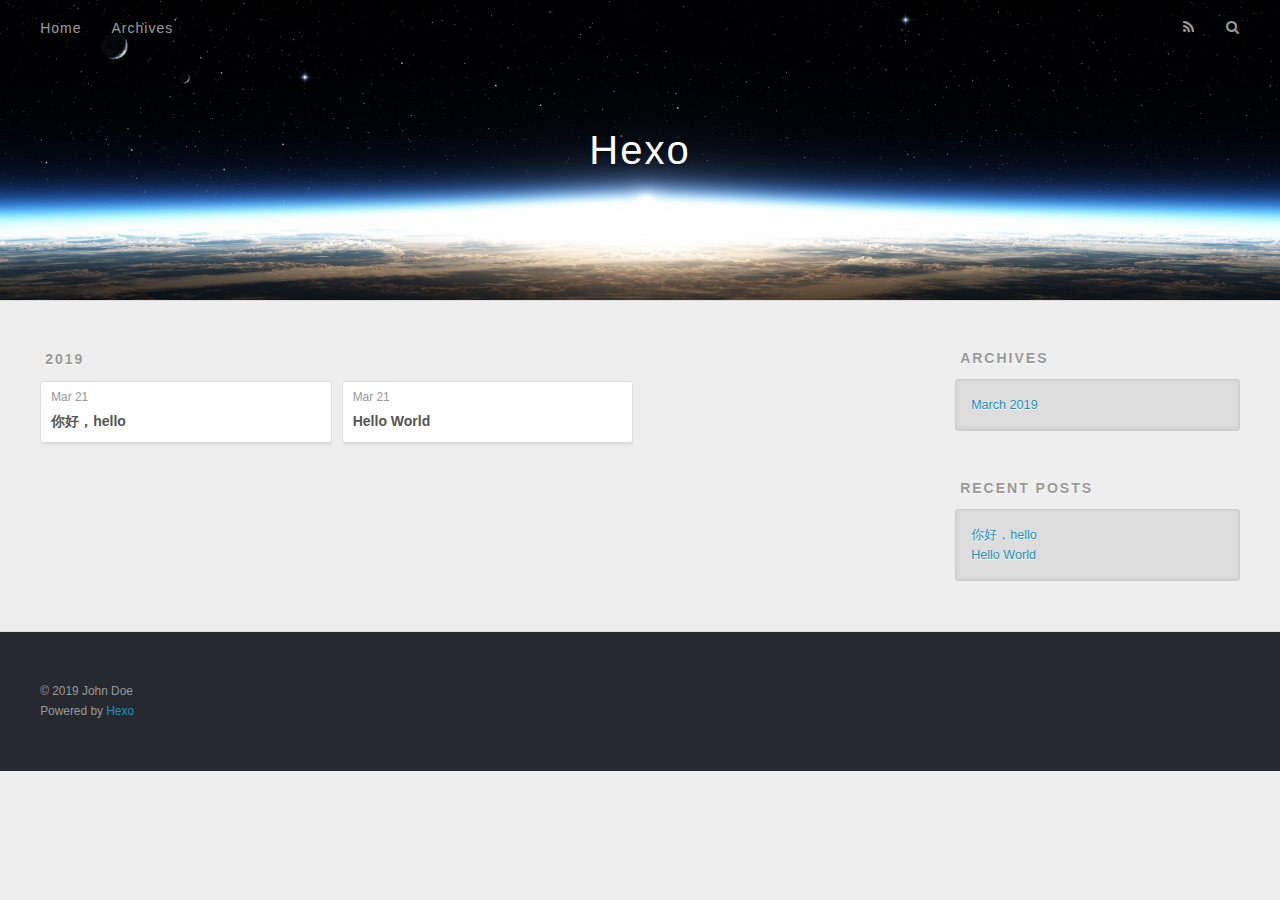
==== archives/index.html @ f53dae97 "Site updated: 2019-03-24 10:38:30" ====
<!DOCTYPE html>
<html>
<head><meta name="generator" content="Hexo 3.8.0">
  <meta charset="utf-8">
  

  
  <title>Archives | Hexo</title>
  <meta name="viewport" content="width=device-width, initial-scale=1, maximum-scale=1">
  <meta property="og:type" content="website">
<meta property="og:title" content="Hexo">
<meta property="og:url" content="http://yoursite.com/archives/index.html">
<meta property="og:site_name" content="Hexo">
<meta property="og:locale" content="default">
<meta name="twitter:card" content="summary">
<meta name="twitter:title" content="Hexo">
  
    <link rel="alternate" href="/atom.xml" title="Hexo" type="application/atom+xml">
  
  
    <link rel="icon" href="/favicon.png">
  
  
    <link href="//fonts.googleapis.com/css?family=Source+Code+Pro" rel="stylesheet" type="text/css">
  
  <link rel="stylesheet" href="/css/style.css">
</head>
</html>
<body>
  <div id="container">
    <div id="wrap">
      <header id="header">
  <div id="banner"></div>
  <div id="header-outer" class="outer">
    <div id="header-title" class="inner">
      <h1 id="logo-wrap">
        <a href="/" id="logo">Hexo</a>
      </h1>
      
    </div>
    <div id="header-inner" class="inner">
      <nav id="main-nav">
        <a id="main-nav-toggle" class="nav-icon"></a>
        
          <a class="main-nav-link" href="/">Home</a>
        
          <a class="main-nav-link" href="/archives">Archives</a>
        
      </nav>
      <nav id="sub-nav">
        
          <a id="nav-rss-link" class="nav-icon" href="/atom.xml" title="RSS Feed"></a>
        
        <a id="nav-search-btn" class="nav-icon" title="Search"></a>
      </nav>
      <div id="search-form-wrap">
        <form action="//google.com/search" method="get" accept-charset="UTF-8" class="search-form"><input type="search" name="q" class="search-form-input" placeholder="Search"><button type="submit" class="search-form-submit">&#xF002;</button><input type="hidden" name="sitesearch" value="http://yoursite.com"></form>
      </div>
    </div>
  </div>
</header>
      <div class="outer">
        <section id="main">
  
  
    
    
      
      
      <section class="archives-wrap">
        <div class="archive-year-wrap">
          <a href="/archives/2019" class="archive-year">2019</a>
        </div>
        <div class="archives">
    
    <article class="archive-article archive-type-post">
  <div class="archive-article-inner">
    <header class="archive-article-header">
      <a href="/2019/03/21/你好，hello/" class="archive-article-date">
  <time datetime="2019-03-20T16:40:47.000Z" itemprop="datePublished">Mar 21</time>
</a>
      
  
    <h1 itemprop="name">
      <a class="archive-article-title" href="/2019/03/21/你好，hello/">你好，hello</a>
    </h1>
  

    </header>
  </div>
</article>
  
    
    
    <article class="archive-article archive-type-post">
  <div class="archive-article-inner">
    <header class="archive-article-header">
      <a href="/2019/03/21/hello-world/" class="archive-article-date">
  <time datetime="2019-03-20T16:17:54.569Z" itemprop="datePublished">Mar 21</time>
</a>
      
  
    <h1 itemprop="name">
      <a class="archive-article-title" href="/2019/03/21/hello-world/">Hello World</a>
    </h1>
  

    </header>
  </div>
</article>
  
  
    </div></section>
  


</section>
        
          <aside id="sidebar">
  
    

  
    

  
    
  
    
  <div class="widget-wrap">
    <h3 class="widget-title">Archives</h3>
    <div class="widget">
      <ul class="archive-list"><li class="archive-list-item"><a class="archive-list-link" href="/archives/2019/03/">March 2019</a></li></ul>
    </div>
  </div>


  
    
  <div class="widget-wrap">
    <h3 class="widget-title">Recent Posts</h3>
    <div class="widget">
      <ul>
        
          <li>
            <a href="/2019/03/21/你好，hello/">你好，hello</a>
          </li>
        
          <li>
            <a href="/2019/03/21/hello-world/">Hello World</a>
          </li>
        
      </ul>
    </div>
  </div>

  
</aside>
        
      </div>
      <footer id="footer">
  
  <div class="outer">
    <div id="footer-info" class="inner">
      &copy; 2019 John Doe<br>
      Powered by <a href="http://hexo.io/" target="_blank">Hexo</a>
    </div>
  </div>
</footer>
    </div>
    <nav id="mobile-nav">
  
    <a href="/" class="mobile-nav-link">Home</a>
  
    <a href="/archives" class="mobile-nav-link">Archives</a>
  
</nav>
    

<script src="//ajax.googleapis.com/ajax/libs/jquery/2.0.3/jquery.min.js"></script>


  <link rel="stylesheet" href="/fancybox/jquery.fancybox.css">
  <script src="/fancybox/jquery.fancybox.pack.js"></script>


<script src="/js/script.js"></script>



  </div>
</body>
</html>
---- css/style.css ----
body {
  width: 100%;
}
body:before,
body:after {
  content: "";
  display: table;
}
body:after {
  clear: both;
}
html,
body,
div,
span,
applet,
object,
iframe,
h1,
h2,
h3,
h4,
h5,
h6,
p,
blockquote,
pre,
a,
abbr,
acronym,
address,
big,
cite,
code,
del,
dfn,
em,
img,
ins,
kbd,
q,
s,
samp,
small,
strike,
strong,
sub,
sup,
tt,
var,
dl,
dt,
dd,
ol,
ul,
li,
fieldset,
form,
label,
legend,
table,
caption,
tbody,
tfoot,
thead,
tr,
th,
td {
  margin: 0;
  padding: 0;
  border: 0;
  outline: 0;
  font-weight: inherit;
  font-style: inherit;
  font-family: inherit;
  font-size: 100%;
  vertical-align: baseline;
}
body {
  line-height: 1;
  color: #000;
  background: #fff;
}
ol,
ul {
  list-style: none;
}
table {
  border-collapse: separate;
  border-spacing: 0;
  vertical-align: middle;
}
caption,
th,
td {
  text-align: left;
  font-weight: normal;
  vertical-align: middle;
}
a img {
  border: none;
}
input,
button {
  margin: 0;
  padding: 0;
}
input::-moz-focus-inner,
button::-moz-focus-inner {
  border: 0;
  padding: 0;
}
@font-face {
  font-family: FontAwesome;
  font-style: normal;
  font-weight: normal;
  src: url("fonts/fontawesome-webfont.eot?v=#4.0.3");
  src: url("fonts/fontawesome-webfont.eot?#iefix&v=#4.0.3") format("embedded-opentype"), url("fonts/fontawesome-webfont.woff?v=#4.0.3") format("woff"), url("fonts/fontawesome-webfont.ttf?v=#4.0.3") format("truetype"), url("fonts/fontawesome-webfont.svg#fontawesomeregular?v=#4.0.3") format("svg");
}
html,
body,
#container {
  height: 100%;
}
body {
  background: #eee;
  font: 14px -apple-system, BlinkMacSystemFont, "Segoe UI", "Roboto", "Oxygen", "Ubuntu", "Cantarell", "Fira Sans", "Droid Sans", "Helvetica Neue", sans-serif;
  -webkit-text-size-adjust: 100%;
}
.outer {
  max-width: 1220px;
  margin: 0 auto;
  padding: 0 20px;
}
.outer:before,
.outer:after {
  content: "";
  display: table;
}
.outer:after {
  clear: both;
}
.inner {
  display: inline;
  float: left;
  width: 98.33333333333333%;
  margin: 0 0.833333333333333%;
}
.left,
.alignleft {
  float: left;
}
.right,
.alignright {
  float: right;
}
.clear {
  clear: both;
}
#container {
  position: relative;
}
.mobile-nav-on {
  overflow: hidden;
}
#wrap {
  height: 100%;
  width: 100%;
  position: absolute;
  top: 0;
  left: 0;
  -webkit-transition: 0.2s ease-out;
  -moz-transition: 0.2s ease-out;
  -ms-transition: 0.2s ease-out;
  transition: 0.2s ease-out;
  z-index: 1;
  background: #eee;
}
.mobile-nav-on #wrap {
  left: 280px;
}
@media screen and (min-width: 768px) {
  #main {
    display: inline;
    float: left;
    width: 73.33333333333333%;
    margin: 0 0.833333333333333%;
  }
}
.article-date,
.article-category-link,
.archive-year,
.widget-title {
  text-decoration: none;
  text-transform: uppercase;
  letter-spacing: 2px;
  color: #999;
  margin-bottom: 1em;
  margin-left: 5px;
  line-height: 1em;
  text-shadow: 0 1px #fff;
  font-weight: bold;
}
.article-inner,
.archive-article-inner {
  background: #fff;
  -webkit-box-shadow: 1px 2px 3px #ddd;
  box-shadow: 1px 2px 3px #ddd;
  border: 1px solid #ddd;
  border-radius: 3px;
}
.article-entry h1,
.widget h1 {
  font-size: 2em;
}
.article-entry h2,
.widget h2 {
  font-size: 1.5em;
}
.article-entry h3,
.widget h3 {
  font-size: 1.3em;
}
.article-entry h4,
.widget h4 {
  font-size: 1.2em;
}
.article-entry h5,
.widget h5 {
  font-size: 1em;
}
.article-entry h6,
.widget h6 {
  font-size: 1em;
  color: #999;
}
.article-entry hr,
.widget hr {
  border: 1px dashed #ddd;
}
.article-entry strong,
.widget strong {
  font-weight: bold;
}
.article-entry em,
.widget em,
.article-entry cite,
.widget cite {
  font-style: italic;
}
.article-entry sup,
.widget sup,
.article-entry sub,
.widget sub {
  font-size: 0.75em;
  line-height: 0;
  position: relative;
  vertical-align: baseline;
}
.article-entry sup,
.widget sup {
  top: -0.5em;
}
.article-entry sub,
.widget sub {
  bottom: -0.2em;
}
.article-entry small,
.widget small {
  font-size: 0.85em;
}
.article-entry acronym,
.widget acronym,
.article-entry abbr,
.widget abbr {
  border-bottom: 1px dotted;
}
.article-entry ul,
.widget ul,
.article-entry ol,
.widget ol,
.article-entry dl,
.widget dl {
  margin: 0 20px;
  line-height: 1.6em;
}
.article-entry ul ul,
.widget ul ul,
.article-entry ol ul,
.widget ol ul,
.article-entry ul ol,
.widget ul ol,
.article-entry ol ol,
.widget ol ol {
  margin-top: 0;
  margin-bottom: 0;
}
.article-entry ul,
.widget ul {
  list-style: disc;
}
.article-entry ol,
.widget ol {
  list-style: decimal;
}
.article-entry dt,
.widget dt {
  font-weight: bold;
}
#header {
  height: 300px;
  position: relative;
  border-bottom: 1px solid #ddd;
}
#header:before,
#header:after {
  content: "";
  position: absolute;
  left: 0;
  right: 0;
  height: 40px;
}
#header:before {
  top: 0;
  background: -webkit-linear-gradient(rgba(0,0,0,0.2), transparent);
  background: -moz-linear-gradient(rgba(0,0,0,0.2), transparent);
  background: -ms-linear-gradient(rgba(0,0,0,0.2), transparent);
  background: linear-gradient(rgba(0,0,0,0.2), transparent);
}
#header:after {
  bottom: 0;
  background: -webkit-linear-gradient(transparent, rgba(0,0,0,0.2));
  background: -moz-linear-gradient(transparent, rgba(0,0,0,0.2));
  background: -ms-linear-gradient(transparent, rgba(0,0,0,0.2));
  background: linear-gradient(transparent, rgba(0,0,0,0.2));
}
#header-outer {
  height: 100%;
  position: relative;
}
#header-inner {
  position: relative;
  overflow: hidden;
}
#banner {
  position: absolute;
  top: 0;
  left: 0;
  width: 100%;
  height: 100%;
  background: url("images/banner.jpg") center #000;
  -webkit-background-size: cover;
  -moz-background-size: cover;
  background-size: cover;
  z-index: -1;
}
#header-title {
  text-align: center;
  height: 40px;
  position: absolute;
  top: 50%;
  left: 0;
  margin-top: -20px;
}
#logo,
#subtitle {
  text-decoration: none;
  color: #fff;
  font-weight: 300;
  text-shadow: 0 1px 4px rgba(0,0,0,0.3);
}
#logo {
  font-size: 40px;
  line-height: 40px;
  letter-spacing: 2px;
}
#subtitle {
  font-size: 16px;
  line-height: 16px;
  letter-spacing: 1px;
}
#subtitle-wrap {
  margin-top: 16px;
}
#main-nav {
  float: left;
  margin-left: -15px;
}
.nav-icon,
.main-nav-link {
  float: left;
  color: #fff;
  opacity: 0.6;
  text-decoration: none;
  text-shadow: 0 1px rgba(0,0,0,0.2);
  -webkit-transition: opacity 0.2s;
  -moz-transition: opacity 0.2s;
  -ms-transition: opacity 0.2s;
  transition: opacity 0.2s;
  display: block;
  padding: 20px 15px;
}
.nav-icon:hover,
.main-nav-link:hover {
  opacity: 1;
}
.nav-icon {
  font-family: FontAwesome;
  text-align: center;
  font-size: 14px;
  width: 14px;
  height: 14px;
  padding: 20px 15px;
  position: relative;
  cursor: pointer;
}
.main-nav-link {
  font-weight: 300;
  letter-spacing: 1px;
}
@media screen and (max-width: 479px) {
  .main-nav-link {
    display: none;
  }
}
#main-nav-toggle {
  display: none;
}
#main-nav-toggle:before {
  content: "\f0c9";
}
@media screen and (max-width: 479px) {
  #main-nav-toggle {
    display: block;
  }
}
#sub-nav {
  float: right;
  margin-right: -15px;
}
#nav-rss-link:before {
  content: "\f09e";
}
#nav-search-btn:before {
  content: "\f002";
}
#search-form-wrap {
  position: absolute;
  top: 15px;
  width: 150px;
  height: 30px;
  right: -150px;
  opacity: 0;
  -webkit-transition: 0.2s ease-out;
  -moz-transition: 0.2s ease-out;
  -ms-transition: 0.2s ease-out;
  transition: 0.2s ease-out;
}
#search-form-wrap.on {
  opacity: 1;
  right: 0;
}
@media screen and (max-width: 479px) {
  #search-form-wrap {
    width: 100%;
    right: -100%;
  }
}
.search-form {
  position: absolute;
  top: 0;
  left: 0;
  right: 0;
  background: #fff;
  padding: 5px 15px;
  border-radius: 15px;
  -webkit-box-shadow: 0 0 10px rgba(0,0,0,0.3);
  box-shadow: 0 0 10px rgba(0,0,0,0.3);
}
.search-form-input {
  border: none;
  background: none;
  color: #555;
  width: 100%;
  font: 13px -apple-system, BlinkMacSystemFont, "Segoe UI", "Roboto", "Oxygen", "Ubuntu", "Cantarell", "Fira Sans", "Droid Sans", "Helvetica Neue", sans-serif;
  outline: none;
}
.search-form-input::-webkit-search-results-decoration,
.search-form-input::-webkit-search-cancel-button {
  -webkit-appearance: none;
}
.search-form-submit {
  position: absolute;
  top: 50%;
  right: 10px;
  margin-top: -7px;
  font: 13px FontAwesome;
  border: none;
  background: none;
  color: #bbb;
  cursor: pointer;
}
.search-form-submit:hover,
.search-form-submit:focus {
  color: #777;
}
.article {
  margin: 50px 0;
}
.article-inner {
  overflow: hidden;
}
.article-meta:before,
.article-meta:after {
  content: "";
  display: table;
}
.article-meta:after {
  clear: both;
}
.article-date {
  float: left;
}
.article-category {
  float: left;
  line-height: 1em;
  color: #ccc;
  text-shadow: 0 1px #fff;
  margin-left: 8px;
}
.article-category:before {
  content: "\2022";
}
.article-category-link {
  margin: 0 12px 1em;
}
.article-header {
  padding: 20px 20px 0;
}
.article-title {
  text-decoration: none;
  font-size: 2em;
  font-weight: bold;
  color: #555;
  line-height: 1.1em;
  -webkit-transition: color 0.2s;
  -moz-transition: color 0.2s;
  -ms-transition: color 0.2s;
  transition: color 0.2s;
}
a.article-title:hover {
  color: #258fb8;
}
.article-entry {
  color: #555;
  padding: 0 20px;
}
.article-entry:before,
.article-entry:after {
  content: "";
  display: table;
}
.article-entry:after {
  clear: both;
}
.article-entry p,
.article-entry table {
  line-height: 1.6em;
  margin: 1.6em 0;
}
.article-entry h1,
.article-entry h2,
.article-entry h3,
.article-entry h4,
.article-entry h5,
.article-entry h6 {
  font-weight: bold;
}
.article-entry h1,
.article-entry h2,
.article-entry h3,
.article-entry h4,
.article-entry h5,
.article-entry h6 {
  line-height: 1.1em;
  margin: 1.1em 0;
}
.article-entry a {
  color: #258fb8;
  text-decoration: none;
}
.article-entry a:hover {
  text-decoration: underline;
}
.article-entry ul,
.article-entry ol,
.article-entry dl {
  margin-top: 1.6em;
  margin-bottom: 1.6em;
}
.article-entry img,
.article-entry video {
  max-width: 100%;
  height: auto;
  display: block;
  margin: auto;
}
.article-entry iframe {
  border: none;
}
.article-entry table {
  width: 100%;
  border-collapse: collapse;
  border-spacing: 0;
}
.article-entry th {
  font-weight: bold;
  border-bottom: 3px solid #ddd;
  padding-bottom: 0.5em;
}
.article-entry td {
  border-bottom: 1px solid #ddd;
  padding: 10px 0;
}
.article-entry blockquote {
  font-family: Georgia, "Times New Roman", serif;
  font-size: 1.4em;
  margin: 1.6em 20px;
  text-align: center;
}
.article-entry blockquote footer {
  font-size: 14px;
  margin: 1.6em 0;
  font-family: -apple-system, BlinkMacSystemFont, "Segoe UI", "Roboto", "Oxygen", "Ubuntu", "Cantarell", "Fira Sans", "Droid Sans", "Helvetica Neue", sans-serif;
}
.article-entry blockquote footer cite:before {
  content: "—";
  padding: 0 0.5em;
}
.article-entry .pullquote {
  text-align: left;
  width: 45%;
  margin: 0;
}
.article-entry .pullquote.left {
  margin-left: 0.5em;
  margin-right: 1em;
}
.article-entry .pullquote.right {
  margin-right: 0.5em;
  margin-left: 1em;
}
.article-entry .caption {
  color: #999;
  display: block;
  font-size: 0.9em;
  margin-top: 0.5em;
  position: relative;
  text-align: center;
}
.article-entry .video-container {
  position: relative;
  padding-top: 56.25%;
  height: 0;
  overflow: hidden;
}
.article-entry .video-container iframe,
.article-entry .video-container object,
.article-entry .video-container embed {
  position: absolute;
  top: 0;
  left: 0;
  width: 100%;
  height: 100%;
  margin-top: 0;
}
.article-more-link a {
  display: inline-block;
  line-height: 1em;
  padding: 6px 15px;
  border-radius: 15px;
  background: #eee;
  color: #999;
  text-shadow: 0 1px #fff;
  text-decoration: none;
}
.article-more-link a:hover {
  background: #258fb8;
  color: #fff;
  text-decoration: none;
  text-shadow: 0 1px #1e7293;
}
.article-footer {
  font-size: 0.85em;
  line-height: 1.6em;
  border-top: 1px solid #ddd;
  padding-top: 1.6em;
  margin: 0 20px 20px;
}
.article-footer:before,
.article-footer:after {
  content: "";
  display: table;
}
.article-footer:after {
  clear: both;
}
.article-footer a {
  color: #999;
  text-decoration: none;
}
.article-footer a:hover {
  color: #555;
}
.article-tag-list-item {
  float: left;
  margin-right: 10px;
}
.article-tag-list-link:before {
  content: "#";
}
.article-comment-link {
  float: right;
}
.article-comment-link:before {
  content: "\f075";
  font-family: FontAwesome;
  padding-right: 8px;
}
.article-share-link {
  cursor: pointer;
  float: right;
  margin-left: 20px;
}
.article-share-link:before {
  content: "\f064";
  font-family: FontAwesome;
  padding-right: 6px;
}
#article-nav {
  position: relative;
}
#article-nav:before,
#article-nav:after {
  content: "";
  display: table;
}
#article-nav:after {
  clear: both;
}
@media screen and (min-width: 768px) {
  #article-nav {
    margin: 50px 0;
  }
  #article-nav:before {
    width: 8px;
    height: 8px;
    position: absolute;
    top: 50%;
    left: 50%;
    margin-top: -4px;
    margin-left: -4px;
    content: "";
    border-radius: 50%;
    background: #ddd;
    -webkit-box-shadow: 0 1px 2px #fff;
    box-shadow: 0 1px 2px #fff;
  }
}
.article-nav-link-wrap {
  text-decoration: none;
  text-shadow: 0 1px #fff;
  color: #999;
  -webkit-box-sizing: border-box;
  -moz-box-sizing: border-box;
  box-sizing: border-box;
  margin-top: 50px;
  text-align: center;
  display: block;
}
.article-nav-link-wrap:hover {
  color: #555;
}
@media screen and (min-width: 768px) {
  .article-nav-link-wrap {
    width: 50%;
    margin-top: 0;
  }
}
@media screen and (min-width: 768px) {
  #article-nav-newer {
    float: left;
    text-align: right;
    padding-right: 20px;
  }
}
@media screen and (min-width: 768px) {
  #article-nav-older {
    float: right;
    text-align: left;
    padding-left: 20px;
  }
}
.article-nav-caption {
  text-transform: uppercase;
  letter-spacing: 2px;
  color: #ddd;
  line-height: 1em;
  font-weight: bold;
}
#article-nav-newer .article-nav-caption {
  margin-right: -2px;
}
.article-nav-title {
  font-size: 0.85em;
  line-height: 1.6em;
  margin-top: 0.5em;
}
.article-share-box {
  position: absolute;
  display: none;
  background: #fff;
  -webkit-box-shadow: 1px 2px 10px rgba(0,0,0,0.2);
  box-shadow: 1px 2px 10px rgba(0,0,0,0.2);
  border-radius: 3px;
  margin-left: -145px;
  overflow: hidden;
  z-index: 1;
}
.article-share-box.on {
  display: block;
}
.article-share-input {
  width: 100%;
  background: none;
  -webkit-box-sizing: border-box;
  -moz-box-sizing: border-box;
  box-sizing: border-box;
  font: 14px -apple-system, BlinkMacSystemFont, "Segoe UI", "Roboto", "Oxygen", "Ubuntu", "Cantarell", "Fira Sans", "Droid Sans", "Helvetica Neue", sans-serif;
  padding: 0 15px;
  color: #555;
  outline: none;
  border: 1px solid #ddd;
  border-radius: 3px 3px 0 0;
  height: 36px;
  line-height: 36px;
}
.article-share-links {
  background: #eee;
}
.article-share-links:before,
.article-share-links:after {
  content: "";
  display: table;
}
.article-share-links:after {
  clear: both;
}
.article-share-twitter,
.article-share-facebook,
.article-share-pinterest,
.article-share-google {
  width: 50px;
  height: 36px;
  display: block;
  float: left;
  position: relative;
  color: #999;
  text-shadow: 0 1px #fff;
}
.article-share-twitter:before,
.article-share-facebook:before,
.article-share-pinterest:before,
.article-share-google:before {
  font-size: 20px;
  font-family: FontAwesome;
  width: 20px;
  height: 20px;
  position: absolute;
  top: 50%;
  left: 50%;
  margin-top: -10px;
  margin-left: -10px;
  text-align: center;
}
.article-share-twitter:hover,
.article-share-facebook:hover,
.article-share-pinterest:hover,
.article-share-google:hover {
  color: #fff;
}
.article-share-twitter:before {
  content: "\f099";
}
.article-share-twitter:hover {
  background: #00aced;
  text-shadow: 0 1px #008abe;
}
.article-share-facebook:before {
  content: "\f09a";
}
.article-share-facebook:hover {
  background: #3b5998;
  text-shadow: 0 1px #2f477a;
}
.article-share-pinterest:before {
  content: "\f0d2";
}
.article-share-pinterest:hover {
  background: #cb2027;
  text-shadow: 0 1px #a21a1f;
}
.article-share-google:before {
  content: "\f0d5";
}
.article-share-google:hover {
  background: #dd4b39;
  text-shadow: 0 1px #be3221;
}
.article-gallery {
  background: #000;
  position: relative;
}
.article-gallery-photos {
  position: relative;
  overflow: hidden;
}
.article-gallery-img {
  display: none;
  max-width: 100%;
}
.article-gallery-img:first-child {
  display: block;
}
.article-gallery-img.loaded {
  position: absolute;
  display: block;
}
.article-gallery-img img {
  display: block;
  max-width: 100%;
  margin: 0 auto;
}
#comments {
  background: #fff;
  -webkit-box-shadow: 1px 2px 3px #ddd;
  box-shadow: 1px 2px 3px #ddd;
  padding: 20px;
  border: 1px solid #ddd;
  border-radius: 3px;
  margin: 50px 0;
}
#comments a {
  color: #258fb8;
}
.archives-wrap {
  margin: 50px 0;
}
.archives:before,
.archives:after {
  content: "";
  display: table;
}
.archives:after {
  clear: both;
}
.archive-year-wrap {
  margin-bottom: 1em;
}
.archives {
  -webkit-column-gap: 10px;
  -moz-column-gap: 10px;
  column-gap: 10px;
}
@media screen and (min-width: 480px) and (max-width: 767px) {
  .archives {
    -webkit-column-count: 2;
    -moz-column-count: 2;
    column-count: 2;
  }
}
@media screen and (min-width: 768px) {
  .archives {
    -webkit-column-count: 3;
    -moz-column-count: 3;
    column-count: 3;
  }
}
.archive-article {
  -webkit-column-break-inside: avoid;
  page-break-inside: avoid;
  overflow: hidden;
  break-inside: avoid-column;
}
.archive-article-inner {
  padding: 10px;
  margin-bottom: 15px;
}
.archive-article-title {
  text-decoration: none;
  font-weight: bold;
  color: #555;
  -webkit-transition: color 0.2s;
  -moz-transition: color 0.2s;
  -ms-transition: color 0.2s;
  transition: color 0.2s;
  line-height: 1.6em;
}
.archive-article-title:hover {
  color: #258fb8;
}
.archive-article-footer {
  margin-top: 1em;
}
.archive-article-date {
  color: #999;
  text-decoration: none;
  font-size: 0.85em;
  line-height: 1em;
  margin-bottom: 0.5em;
  display: block;
}
#page-nav {
  margin: 50px auto;
  background: #fff;
  -webkit-box-shadow: 1px 2px 3px #ddd;
  box-shadow: 1px 2px 3px #ddd;
  border: 1px solid #ddd;
  border-radius: 3px;
  text-align: center;
  color: #999;
  overflow: hidden;
}
#page-nav:before,
#page-nav:after {
  content: "";
  display: table;
}
#page-nav:after {
  clear: both;
}
#page-nav a,
#page-nav span {
  padding: 10px 20px;
  line-height: 1;
  height: 2ex;
}
#page-nav a {
  color: #999;
  text-decoration: none;
}
#page-nav a:hover {
  background: #999;
  color: #fff;
}
#page-nav .prev {
  float: left;
}
#page-nav .next {
  float: right;
}
#page-nav .page-number {
  display: inline-block;
}
@media screen and (max-width: 479px) {
  #page-nav .page-number {
    display: none;
  }
}
#page-nav .current {
  color: #555;
  font-weight: bold;
}
#page-nav .space {
  color: #ddd;
}
#footer {
  background: #262a30;
  padding: 50px 0;
  border-top: 1px solid #ddd;
  color: #999;
}
#footer a {
  color: #258fb8;
  text-decoration: none;
}
#footer a:hover {
  text-decoration: underline;
}
#footer-info {
  line-height: 1.6em;
  font-size: 0.85em;
}
.article-entry pre,
.article-entry .highlight {
  background: #2d2d2d;
  margin: 0 -20px;
  padding: 15px 20px;
  border-style: solid;
  border-color: #ddd;
  border-width: 1px 0;
  overflow: auto;
  color: #ccc;
  line-height: 22.400000000000002px;
}
.article-entry .highlight .gutter pre,
.article-entry .gist .gist-file .gist-data .line-numbers {
  color: #666;
  font-size: 0.85em;
}
.article-entry pre,
.article-entry code {
  font-family: "Source Code Pro", Consolas, Monaco, Menlo, Consolas, monospace;
}
.article-entry code {
  background: #eee;
  text-shadow: 0 1px #fff;
  padding: 0 0.3em;
}
.article-entry pre code {
  background: none;
  text-shadow: none;
  padding: 0;
}
.article-entry .highlight pre {
  border: none;
  margin: 0;
  padding: 0;
}
.article-entry .highlight table {
  margin: 0;
  width: auto;
}
.article-entry .highlight td {
  border: none;
  padding: 0;
}
.article-entry .highlight figcaption {
  font-size: 0.85em;
  color: #999;
  line-height: 1em;
  margin-bottom: 1em;
}
.article-entry .highlight figcaption:before,
.article-entry .highlight figcaption:after {
  content: "";
  display: table;
}
.article-entry .highlight figcaption:after {
  clear: both;
}
.article-entry .highlight figcaption a {
  float: right;
}
.article-entry .highlight .gutter pre {
  text-align: right;
  padding-right: 20px;
}
.article-entry .highlight .line {
  height: 22.400000000000002px;
}
.article-entry .highlight .line.marked {
  background: #515151;
}
.article-entry .gist {
  margin: 0 -20px;
  border-style: solid;
  border-color: #ddd;
  border-width: 1px 0;
  background: #2d2d2d;
  padding: 15px 20px 15px 0;
}
.article-entry .gist .gist-file {
  border: none;
  font-family: "Source Code Pro", Consolas, Monaco, Menlo, Consolas, monospace;
  margin: 0;
}
.article-entry .gist .gist-file .gist-data {
  background: none;
  border: none;
}
.article-entry .gist .gist-file .gist-data .line-numbers {
  background: none;
  border: none;
  padding: 0 20px 0 0;
}
.article-entry .gist .gist-file .gist-data .line-data {
  padding: 0 !important;
}
.article-entry .gist .gist-file .highlight {
  margin: 0;
  padding: 0;
  border: none;
}
.article-entry .gist .gist-file .gist-meta {
  background: #2d2d2d;
  color: #999;
  font: 0.85em -apple-system, BlinkMacSystemFont, "Segoe UI", "Roboto", "Oxygen", "Ubuntu", "Cantarell", "Fira Sans", "Droid Sans", "Helvetica Neue", sans-serif;
  text-shadow: 0 0;
  padding: 0;
  margin-top: 1em;
  margin-left: 20px;
}
.article-entry .gist .gist-file .gist-meta a {
  color: #258fb8;
  font-weight: normal;
}
.article-entry .gist .gist-file .gist-meta a:hover {
  text-decoration: underline;
}
pre .comment,
pre .title {
  color: #999;
}
pre .variable,
pre .attribute,
pre .tag,
pre .regexp,
pre .ruby .constant,
pre .xml .tag .title,
pre .xml .pi,
pre .xml .doctype,
pre .html .doctype,
pre .css .id,
pre .css .class,
pre .css .pseudo {
  color: #f2777a;
}
pre .number,
pre .preprocessor,
pre .built_in,
pre .literal,
pre .params,
pre .constant {
  color: #f99157;
}
pre .class,
pre .ruby .class .title,
pre .css .rules .attribute {
  color: #9c9;
}
pre .string,
pre .value,
pre .inheritance,
pre .header,
pre .ruby .symbol,
pre .xml .cdata {
  color: #9c9;
}
pre .css .hexcolor {
  color: #6cc;
}
pre .function,
pre .python .decorator,
pre .python .title,
pre .ruby .function .title,
pre .ruby .title .keyword,
pre .perl .sub,
pre .javascript .title,
pre .coffeescript .title {
  color: #69c;
}
pre .keyword,
pre .javascript .function {
  color: #c9c;
}
@media screen and (max-width: 479px) {
  #mobile-nav {
    position: absolute;
    top: 0;
    left: 0;
    width: 280px;
    height: 100%;
    background: #191919;
    border-right: 1px solid #fff;
  }
}
@media screen and (max-width: 479px) {
  .mobile-nav-link {
    display: block;
    color: #999;
    text-decoration: none;
    padding: 15px 20px;
    font-weight: bold;
  }
  .mobile-nav-link:hover {
    color: #fff;
  }
}
@media screen and (min-width: 768px) {
  #sidebar {
    display: inline;
    float: left;
    width: 23.333333333333332%;
    margin: 0 0.833333333333333%;
  }
}
.widget-wrap {
  margin: 50px 0;
}
.widget {
  color: #777;
  text-shadow: 0 1px #fff;
  background: #ddd;
  -webkit-box-shadow: 0 -1px 4px #ccc inset;
  box-shadow: 0 -1px 4px #ccc inset;
  border: 1px solid #ccc;
  padding: 15px;
  border-radius: 3px;
}
.widget a {
  color: #258fb8;
  text-decoration: none;
}
.widget a:hover {
  text-decoration: underline;
}
.widget ul ul,
.widget ol ul,
.widget dl ul,
.widget ul ol,
.widget ol ol,
.widget dl ol,
.widget ul dl,
.widget ol dl,
.widget dl dl {
  margin-left: 15px;
  list-style: disc;
}
.widget {
  line-height: 1.6em;
  word-wrap: break-word;
  font-size: 0.9em;
}
.widget ul,
.widget ol {
  list-style: none;
  margin: 0;
}
.widget ul ul,
.widget ol ul,
.widget ul ol,
.widget ol ol {
  margin: 0 20px;
}
.widget ul ul,
.widget ol ul {
  list-style: disc;
}
.widget ul ol,
.widget ol ol {
  list-style: decimal;
}
.category-list-count,
.tag-list-count,
.archive-list-count {
  padding-left: 5px;
  color: #999;
  font-size: 0.85em;
}
.category-list-count:before,
.tag-list-count:before,
.archive-list-count:before {
  content: "(";
}
.category-list-count:after,
.tag-list-count:after,
.archive-list-count:after {
  content: ")";
}
.tagcloud a {
  margin-right: 5px;
  display: inline-block;
}
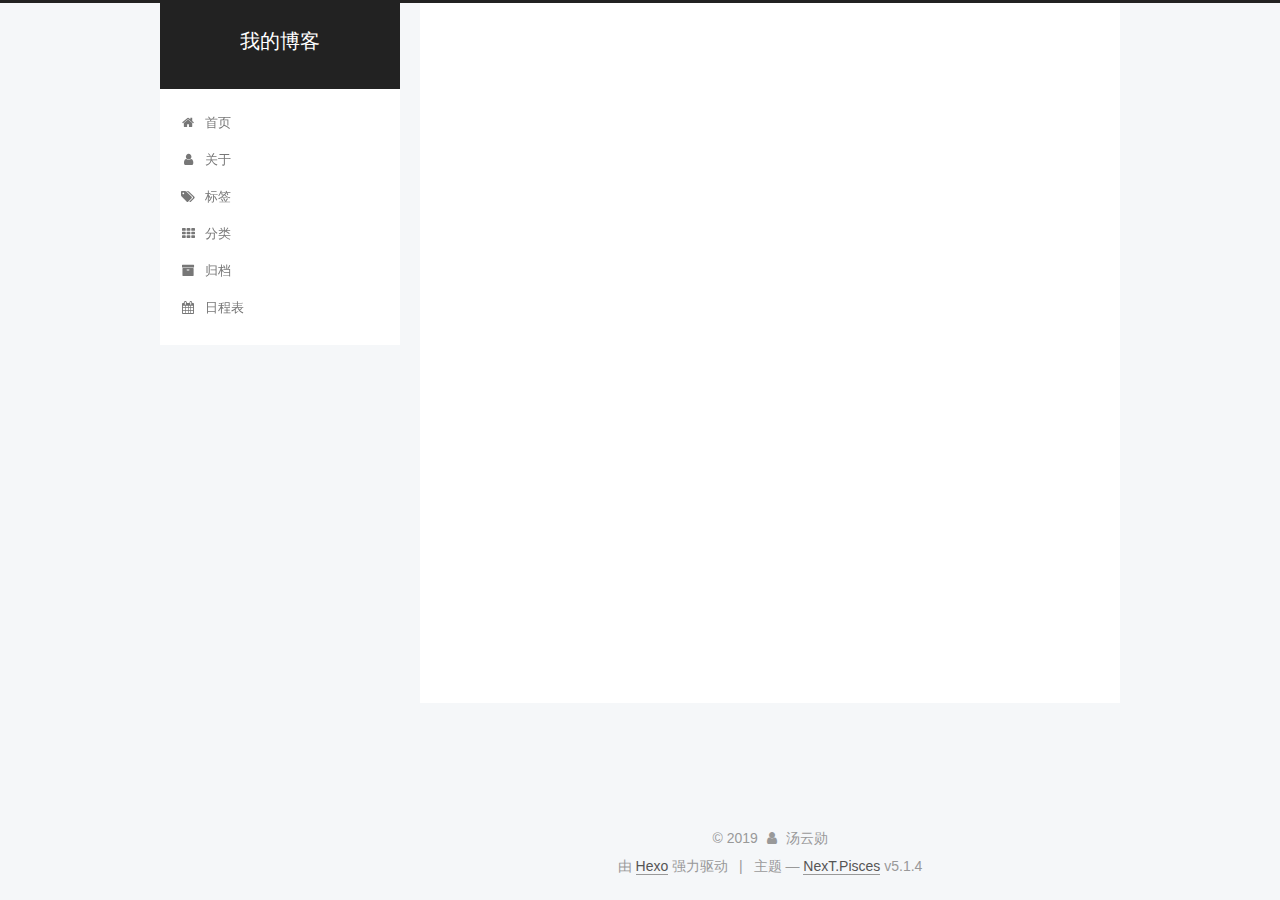
==== commit f499692c: "Site updated: 2019-03-24 14:42:10" ====
--- a/archives/index.html
+++ b/archives/index.html
@@ -1,193 +1,634 @@
 <!DOCTYPE html>
-<html>
+
+
+
+  
+
+
+<html class="theme-next pisces use-motion" lang="zh-Hans">
 <head><meta name="generator" content="Hexo 3.8.0">
-  <meta charset="utf-8">
-  
-
-  
-  <title>Archives | Hexo</title>
-  <meta name="viewport" content="width=device-width, initial-scale=1, maximum-scale=1">
-  <meta property="og:type" content="website">
-<meta property="og:title" content="Hexo">
+  <meta charset="UTF-8">
+<meta http-equiv="X-UA-Compatible" content="IE=edge">
+<meta name="viewport" content="width=device-width, initial-scale=1, maximum-scale=1">
+<meta name="theme-color" content="#222">
+
+
+
+
+
+
+
+
+
+<meta http-equiv="Cache-Control" content="no-transform">
+<meta http-equiv="Cache-Control" content="no-siteapp">
+
+
+
+
+
+
+
+
+
+
+
+
+
+
+
+
+  
+  
+  <link href="/lib/fancybox/source/jquery.fancybox.css?v=2.1.5" rel="stylesheet" type="text/css">
+
+
+
+
+
+
+
+<link href="/lib/font-awesome/css/font-awesome.min.css?v=4.6.2" rel="stylesheet" type="text/css">
+
+<link href="/css/main.css?v=5.1.4" rel="stylesheet" type="text/css">
+
+
+  <link rel="apple-touch-icon" sizes="180x180" href="/images/apple-touch-icon-next.png?v=5.1.4">
+
+
+  <link rel="icon" type="image/png" sizes="32x32" href="/images/favicon-32x32-next.png?v=5.1.4">
+
+
+  <link rel="icon" type="image/png" sizes="16x16" href="/images/favicon-16x16-next.png?v=5.1.4">
+
+
+  <link rel="mask-icon" href="/images/logo.svg?v=5.1.4" color="#222">
+
+
+
+
+
+  <meta name="keywords" content="Hexo, NexT">
+
+
+
+
+
+
+
+
+
+
+<meta name="description" content="一起学习，一起进步！">
+<meta property="og:type" content="website">
+<meta property="og:title" content="我的博客">
 <meta property="og:url" content="http://yoursite.com/archives/index.html">
-<meta property="og:site_name" content="Hexo">
-<meta property="og:locale" content="default">
+<meta property="og:site_name" content="我的博客">
+<meta property="og:description" content="一起学习，一起进步！">
+<meta property="og:locale" content="zh-Hans">
 <meta name="twitter:card" content="summary">
-<meta name="twitter:title" content="Hexo">
-  
-    <link rel="alternate" href="/atom.xml" title="Hexo" type="application/atom+xml">
-  
-  
-    <link rel="icon" href="/favicon.png">
-  
-  
-    <link href="//fonts.googleapis.com/css?family=Source+Code+Pro" rel="stylesheet" type="text/css">
-  
-  <link rel="stylesheet" href="/css/style.css">
+<meta name="twitter:title" content="我的博客">
+<meta name="twitter:description" content="一起学习，一起进步！">
+
+
+
+<script type="text/javascript" id="hexo.configurations">
+  var NexT = window.NexT || {};
+  var CONFIG = {
+    root: '/',
+    scheme: 'Pisces',
+    version: '5.1.4',
+    sidebar: {"position":"left","display":"post","offset":12,"b2t":false,"scrollpercent":false,"onmobile":false},
+    fancybox: true,
+    tabs: true,
+    motion: {"enable":true,"async":false,"transition":{"post_block":"fadeIn","post_header":"slideDownIn","post_body":"slideDownIn","coll_header":"slideLeftIn","sidebar":"slideUpIn"}},
+    duoshuo: {
+      userId: '0',
+      author: '汤云勋'
+    },
+    algolia: {
+      applicationID: '',
+      apiKey: '',
+      indexName: '',
+      hits: {"per_page":10},
+      labels: {"input_placeholder":"Search for Posts","hits_empty":"We didn't find any results for the search: ${query}","hits_stats":"${hits} results found in ${time} ms"}
+    }
+  };
+</script>
+
+
+
+  <link rel="canonical" href="http://yoursite.com/archives/">
+
+
+
+
+
+  <title>归档 | 我的博客</title>
+  
+
+
+
+
+
+
+
+
 </head>
-</html>
-<body>
-  <div id="container">
-    <div id="wrap">
-      <header id="header">
-  <div id="banner"></div>
-  <div id="header-outer" class="outer">
-    <div id="header-title" class="inner">
-      <h1 id="logo-wrap">
-        <a href="/" id="logo">Hexo</a>
-      </h1>
-      
+
+<body itemscope itemtype="http://schema.org/WebPage" lang="zh-Hans">
+
+  
+  
+    
+  
+
+  <div class="container sidebar-position-left page-archive">
+    <div class="headband"></div>
+
+    <header id="header" class="header" itemscope itemtype="http://schema.org/WPHeader">
+      <div class="header-inner"><div class="site-brand-wrapper">
+  <div class="site-meta ">
+    
+
+    <div class="custom-logo-site-title">
+      <a href="/" class="brand" rel="start">
+        <span class="logo-line-before"><i></i></span>
+        <span class="site-title">我的博客</span>
+        <span class="logo-line-after"><i></i></span>
+      </a>
     </div>
-    <div id="header-inner" class="inner">
-      <nav id="main-nav">
-        <a id="main-nav-toggle" class="nav-icon"></a>
-        
-          <a class="main-nav-link" href="/">Home</a>
-        
-          <a class="main-nav-link" href="/archives">Archives</a>
-        
-      </nav>
-      <nav id="sub-nav">
-        
-          <a id="nav-rss-link" class="nav-icon" href="/atom.xml" title="RSS Feed"></a>
-        
-        <a id="nav-search-btn" class="nav-icon" title="Search"></a>
-      </nav>
-      <div id="search-form-wrap">
-        <form action="//google.com/search" method="get" accept-charset="UTF-8" class="search-form"><input type="search" name="q" class="search-form-input" placeholder="Search"><button type="submit" class="search-form-submit">&#xF002;</button><input type="hidden" name="sitesearch" value="http://yoursite.com"></form>
+      
+        <p class="site-subtitle"></p>
+      
+  </div>
+
+  <div class="site-nav-toggle">
+    <button>
+      <span class="btn-bar"></span>
+      <span class="btn-bar"></span>
+      <span class="btn-bar"></span>
+    </button>
+  </div>
+</div>
+
+<nav class="site-nav">
+  
+
+  
+    <ul id="menu" class="menu">
+      
+        
+        <li class="menu-item menu-item-home">
+          <a href="/" rel="section">
+            
+              <i class="menu-item-icon fa fa-fw fa-home"></i> <br>
+            
+            首页
+          </a>
+        </li>
+      
+        
+        <li class="menu-item menu-item-about">
+          <a href="/about/" rel="section">
+            
+              <i class="menu-item-icon fa fa-fw fa-user"></i> <br>
+            
+            关于
+          </a>
+        </li>
+      
+        
+        <li class="menu-item menu-item-tags">
+          <a href="/tags/" rel="section">
+            
+              <i class="menu-item-icon fa fa-fw fa-tags"></i> <br>
+            
+            标签
+          </a>
+        </li>
+      
+        
+        <li class="menu-item menu-item-categories">
+          <a href="/categories/" rel="section">
+            
+              <i class="menu-item-icon fa fa-fw fa-th"></i> <br>
+            
+            分类
+          </a>
+        </li>
+      
+        
+        <li class="menu-item menu-item-archives">
+          <a href="/archives/" rel="section">
+            
+              <i class="menu-item-icon fa fa-fw fa-archive"></i> <br>
+            
+            归档
+          </a>
+        </li>
+      
+        
+        <li class="menu-item menu-item-schedule">
+          <a href="/schedule/" rel="section">
+            
+              <i class="menu-item-icon fa fa-fw fa-calendar"></i> <br>
+            
+            日程表
+          </a>
+        </li>
+      
+
+      
+    </ul>
+  
+
+  
+</nav>
+
+
+
+ </div>
+    </header>
+
+    <main id="main" class="main">
+      <div class="main-inner">
+        <div class="content-wrap">
+          <div id="content" class="content">
+            
+
+  
+  
+  
+  <div class="post-block archive">
+    <div id="posts" class="posts-collapse">
+      <span class="archive-move-on"></span>
+
+      <span class="archive-page-counter">
+        
+        
+        
+          
+        
+        嗯..! 目前共计 2 篇日志。 继续努力。
+      </span>
+
+      
+
+        
+        
+        
+
+        
+          
+          <div class="collection-title">
+            <h1 class="archive-year" id="archive-year-2019">2019</h1>
+          </div>
+        
+        
+
+        
+
+  <article class="post post-type-normal" itemscope itemtype="http://schema.org/Article">
+    <header class="post-header">
+
+      <h2 class="post-title">
+        
+            <a class="post-title-link" href="/2019/03/21/你好，hello/" itemprop="url">
+              
+                <span itemprop="name">你好，hello</span>
+              
+            </a>
+        
+      </h2>
+
+      <div class="post-meta">
+        <time class="post-time" itemprop="dateCreated" datetime="2019-03-21T00:40:47+08:00" content="2019-03-21">
+          03-21
+        </time>
       </div>
+
+    </header>
+  </article>
+
+
+
+      
+
+        
+        
+        
+
+        
+        
+
+        
+
+  <article class="post post-type-normal" itemscope itemtype="http://schema.org/Article">
+    <header class="post-header">
+
+      <h2 class="post-title">
+        
+            <a class="post-title-link" href="/2019/03/21/hello-world/" itemprop="url">
+              
+                <span itemprop="name">Hello World</span>
+              
+            </a>
+        
+      </h2>
+
+      <div class="post-meta">
+        <time class="post-time" itemprop="dateCreated" datetime="2019-03-21T00:17:54+08:00" content="2019-03-21">
+          03-21
+        </time>
+      </div>
+
+    </header>
+  </article>
+
+
+
+      
+
     </div>
   </div>
-</header>
-      <div class="outer">
-        <section id="main">
-  
-  
-    
-    
-      
-      
-      <section class="archives-wrap">
-        <div class="archive-year-wrap">
-          <a href="/archives/2019" class="archive-year">2019</a>
+  
+  
+  
+
+  
+
+
+
+          </div>
+          
+
+
+          
+
         </div>
-        <div class="archives">
-    
-    <article class="archive-article archive-type-post">
-  <div class="archive-article-inner">
-    <header class="archive-article-header">
-      <a href="/2019/03/21/你好，hello/" class="archive-article-date">
-  <time datetime="2019-03-20T16:40:47.000Z" itemprop="datePublished">Mar 21</time>
-</a>
-      
-  
-    <h1 itemprop="name">
-      <a class="archive-article-title" href="/2019/03/21/你好，hello/">你好，hello</a>
-    </h1>
-  
-
-    </header>
-  </div>
-</article>
-  
-    
-    
-    <article class="archive-article archive-type-post">
-  <div class="archive-article-inner">
-    <header class="archive-article-header">
-      <a href="/2019/03/21/hello-world/" class="archive-article-date">
-  <time datetime="2019-03-20T16:17:54.569Z" itemprop="datePublished">Mar 21</time>
-</a>
-      
-  
-    <h1 itemprop="name">
-      <a class="archive-article-title" href="/2019/03/21/hello-world/">Hello World</a>
-    </h1>
-  
-
-    </header>
-  </div>
-</article>
-  
-  
-    </div></section>
-  
-
-
-</section>
-        
-          <aside id="sidebar">
-  
-    
-
-  
-    
-
-  
-    
-  
-    
-  <div class="widget-wrap">
-    <h3 class="widget-title">Archives</h3>
-    <div class="widget">
-      <ul class="archive-list"><li class="archive-list-item"><a class="archive-list-link" href="/archives/2019/03/">March 2019</a></li></ul>
+        
+          
+  
+  <div class="sidebar-toggle">
+    <div class="sidebar-toggle-line-wrap">
+      <span class="sidebar-toggle-line sidebar-toggle-line-first"></span>
+      <span class="sidebar-toggle-line sidebar-toggle-line-middle"></span>
+      <span class="sidebar-toggle-line sidebar-toggle-line-last"></span>
     </div>
   </div>
 
-
-  
+  <aside id="sidebar" class="sidebar">
     
-  <div class="widget-wrap">
-    <h3 class="widget-title">Recent Posts</h3>
-    <div class="widget">
-      <ul>
-        
-          <li>
-            <a href="/2019/03/21/你好，hello/">你好，hello</a>
-          </li>
-        
-          <li>
-            <a href="/2019/03/21/hello-world/">Hello World</a>
-          </li>
-        
-      </ul>
+    <div class="sidebar-inner">
+
+      
+
+      
+
+      <section class="site-overview-wrap sidebar-panel sidebar-panel-active">
+        <div class="site-overview">
+          <div class="site-author motion-element" itemprop="author" itemscope itemtype="http://schema.org/Person">
+            
+              <p class="site-author-name" itemprop="name">汤云勋</p>
+              <p class="site-description motion-element" itemprop="description">一起学习，一起进步！</p>
+          </div>
+
+          <nav class="site-state motion-element">
+
+            
+              <div class="site-state-item site-state-posts">
+              
+                <a href="/archives/">
+              
+                  <span class="site-state-item-count">2</span>
+                  <span class="site-state-item-name">日志</span>
+                </a>
+              </div>
+            
+
+            
+
+            
+
+          </nav>
+
+          
+
+          
+
+          
+          
+
+          
+          
+
+          
+
+        </div>
+      </section>
+
+      
+
+      
+
     </div>
+  </aside>
+
+
+        
+      </div>
+    </main>
+
+    <footer id="footer" class="footer">
+      <div class="footer-inner">
+        <div class="copyright">&copy; <span itemprop="copyrightYear">2019</span>
+  <span class="with-love">
+    <i class="fa fa-user"></i>
+  </span>
+  <span class="author" itemprop="copyrightHolder">汤云勋</span>
+
+  
+</div>
+
+
+  <div class="powered-by">由 <a class="theme-link" target="_blank" href="https://hexo.io">Hexo</a> 强力驱动</div>
+
+
+
+  <span class="post-meta-divider">|</span>
+
+
+
+  <div class="theme-info">主题 &mdash; <a class="theme-link" target="_blank" href="https://github.com/iissnan/hexo-theme-next">NexT.Pisces</a> v5.1.4</div>
+
+
+
+
+        
+
+
+
+
+
+
+
+        
+      </div>
+    </footer>
+
+    
+      <div class="back-to-top">
+        <i class="fa fa-arrow-up"></i>
+        
+      </div>
+    
+
+    
+
   </div>
 
   
-</aside>
-        
-      </div>
-      <footer id="footer">
-  
-  <div class="outer">
-    <div id="footer-info" class="inner">
-      &copy; 2019 John Doe<br>
-      Powered by <a href="http://hexo.io/" target="_blank">Hexo</a>
-    </div>
-  </div>
-</footer>
-    </div>
-    <nav id="mobile-nav">
-  
-    <a href="/" class="mobile-nav-link">Home</a>
-  
-    <a href="/archives" class="mobile-nav-link">Archives</a>
-  
-</nav>
-    
-
-<script src="//ajax.googleapis.com/ajax/libs/jquery/2.0.3/jquery.min.js"></script>
-
-
-  <link rel="stylesheet" href="/fancybox/jquery.fancybox.css">
-  <script src="/fancybox/jquery.fancybox.pack.js"></script>
-
-
-<script src="/js/script.js"></script>
-
-
-
-  </div>
+
+<script type="text/javascript">
+  if (Object.prototype.toString.call(window.Promise) !== '[object Function]') {
+    window.Promise = null;
+  }
+</script>
+
+
+
+
+
+
+
+
+
+  
+
+
+
+
+
+
+
+
+
+
+
+
+  
+  
+    <script type="text/javascript" src="/lib/jquery/index.js?v=2.1.3"></script>
+  
+
+  
+  
+    <script type="text/javascript" src="/lib/fastclick/lib/fastclick.min.js?v=1.0.6"></script>
+  
+
+  
+  
+    <script type="text/javascript" src="/lib/jquery_lazyload/jquery.lazyload.js?v=1.9.7"></script>
+  
+
+  
+  
+    <script type="text/javascript" src="/lib/velocity/velocity.min.js?v=1.2.1"></script>
+  
+
+  
+  
+    <script type="text/javascript" src="/lib/velocity/velocity.ui.min.js?v=1.2.1"></script>
+  
+
+  
+  
+    <script type="text/javascript" src="/lib/fancybox/source/jquery.fancybox.pack.js?v=2.1.5"></script>
+  
+
+
+  
+
+
+  <script type="text/javascript" src="/js/src/utils.js?v=5.1.4"></script>
+
+  <script type="text/javascript" src="/js/src/motion.js?v=5.1.4"></script>
+
+
+
+  
+  
+
+
+  <script type="text/javascript" src="/js/src/affix.js?v=5.1.4"></script>
+
+  <script type="text/javascript" src="/js/src/schemes/pisces.js?v=5.1.4"></script>
+
+
+
+  
+
+  
+
+
+  <script type="text/javascript" src="/js/src/bootstrap.js?v=5.1.4"></script>
+
+
+
+  
+
+
+  
+
+
+
+
+	
+
+
+
+
+
+  
+
+
+
+
+
+  
+
+
+
+
+
+
+
+
+
+
+
+
+  
+
+
+
+
+
+  
+
+  
+
+  
+
+  
+  
+
+  
+
+  
+
+  
+
 </body>
-</html>+</html>
--- a/css/main.css
+++ b/css/main.css
@@ -0,0 +1,2993 @@
+/* normalize.css v3.0.2 | MIT License | git.io/normalize */
+html {
+  font-family: sans-serif; /* 1 */
+  -ms-text-size-adjust: 100%; /* 2 */
+  -webkit-text-size-adjust: 100%; /* 2 */
+}
+body {
+  margin: 0;
+}
+article,
+aside,
+details,
+figcaption,
+figure,
+footer,
+header,
+hgroup,
+main,
+menu,
+nav,
+section,
+summary {
+  display: block;
+}
+audio,
+canvas,
+progress,
+video {
+  display: inline-block; /* 1 */
+  vertical-align: baseline; /* 2 */
+}
+audio:not([controls]) {
+  display: none;
+  height: 0;
+}
+[hidden],
+template {
+  display: none;
+}
+a {
+  background-color: transparent;
+}
+a:active,
+a:hover {
+  outline: 0;
+}
+abbr[title] {
+  border-bottom: 1px dotted;
+}
+b,
+strong {
+  font-weight: bold;
+}
+dfn {
+  font-style: italic;
+}
+h1 {
+  font-size: 2em;
+  margin: 0.67em 0;
+}
+mark {
+  background: #ff0;
+  color: #000;
+}
+small {
+  font-size: 80%;
+}
+sub,
+sup {
+  font-size: 75%;
+  line-height: 0;
+  position: relative;
+  vertical-align: baseline;
+}
+sup {
+  top: -0.5em;
+}
+sub {
+  bottom: -0.25em;
+}
+img {
+  border: 0;
+}
+svg:not(:root) {
+  overflow: hidden;
+}
+figure {
+  margin: 1em 40px;
+}
+hr {
+  -moz-box-sizing: content-box;
+  box-sizing: content-box;
+  height: 0;
+}
+pre {
+  overflow: auto;
+}
+code,
+kbd,
+pre,
+samp {
+  font-family: monospace, monospace;
+  font-size: 1em;
+}
+button,
+input,
+optgroup,
+select,
+textarea {
+  color: inherit; /* 1 */
+  font: inherit; /* 2 */
+  margin: 0; /* 3 */
+}
+button {
+  overflow: visible;
+}
+button,
+select {
+  text-transform: none;
+}
+button,
+html input[type="button"],
+input[type="reset"],
+input[type="submit"] {
+  -webkit-appearance: button; /* 2 */
+  cursor: pointer; /* 3 */
+}
+button[disabled],
+html input[disabled] {
+  cursor: default;
+}
+button::-moz-focus-inner,
+input::-moz-focus-inner {
+  border: 0;
+  padding: 0;
+}
+input {
+  line-height: normal;
+}
+input[type="checkbox"],
+input[type="radio"] {
+  box-sizing: border-box; /* 1 */
+  padding: 0; /* 2 */
+}
+input[type="number"]::-webkit-inner-spin-button,
+input[type="number"]::-webkit-outer-spin-button {
+  height: auto;
+}
+input[type="search"] {
+  -webkit-appearance: textfield; /* 1 */
+  -moz-box-sizing: content-box;
+  -webkit-box-sizing: content-box; /* 2 */
+  box-sizing: content-box;
+}
+input[type="search"]::-webkit-search-cancel-button,
+input[type="search"]::-webkit-search-decoration {
+  -webkit-appearance: none;
+}
+fieldset {
+  border: 1px solid #c0c0c0;
+  margin: 0 2px;
+  padding: 0.35em 0.625em 0.75em;
+}
+legend {
+  border: 0; /* 1 */
+  padding: 0; /* 2 */
+}
+textarea {
+  overflow: auto;
+}
+optgroup {
+  font-weight: bold;
+}
+table {
+  border-collapse: collapse;
+  border-spacing: 0;
+}
+td,
+th {
+  padding: 0;
+}
+::selection {
+  background: #262a30;
+  color: #fff;
+}
+body {
+  position: relative;
+  font-family: 'Lato', "PingFang SC", "Microsoft YaHei", sans-serif;
+  font-size: 14px;
+  line-height: 2;
+  color: #555;
+  background: #f5f7f9;
+}
+@media (max-width: 767px) {
+  body {
+    padding-right: 0 !important;
+  }
+}
+@media (min-width: 768px) and (max-width: 991px) {
+  body {
+    padding-right: 0 !important;
+  }
+}
+@media (min-width: 1600px) {
+  body {
+    font-size: 16px;
+  }
+}
+h1,
+h2,
+h3,
+h4,
+h5,
+h6 {
+  margin: 0;
+  padding: 0;
+  font-weight: bold;
+  line-height: 1.5;
+  font-family: 'Lato', "PingFang SC", "Microsoft YaHei", sans-serif;
+}
+h2,
+h3,
+h4,
+h5,
+h6 {
+  margin: 20px 0 15px;
+}
+h1 {
+  font-size: 22px;
+}
+@media (max-width: 767px) {
+  h1 {
+    font-size: 18px;
+  }
+}
+h2 {
+  font-size: 20px;
+}
+@media (max-width: 767px) {
+  h2 {
+    font-size: 16px;
+  }
+}
+h3 {
+  font-size: 18px;
+}
+@media (max-width: 767px) {
+  h3 {
+    font-size: 14px;
+  }
+}
+h4 {
+  font-size: 16px;
+}
+@media (max-width: 767px) {
+  h4 {
+    font-size: 12px;
+  }
+}
+h5 {
+  font-size: 14px;
+}
+@media (max-width: 767px) {
+  h5 {
+    font-size: 10px;
+  }
+}
+h6 {
+  font-size: 12px;
+}
+@media (max-width: 767px) {
+  h6 {
+    font-size: 8px;
+  }
+}
+p {
+  margin: 0 0 20px 0;
+}
+a {
+  color: #555;
+  text-decoration: none;
+  outline: none;
+  border-bottom: 1px solid #999;
+  word-wrap: break-word;
+}
+a:hover {
+  color: #222;
+  border-bottom-color: #222;
+}
+blockquote {
+  margin: 0;
+  padding: 0;
+}
+img {
+  display: block;
+  margin: auto;
+  max-width: 100%;
+  height: auto;
+}
+hr {
+  margin: 40px 0;
+  height: 3px;
+  border: none;
+  background-color: #ddd;
+  background-image: repeating-linear-gradient(-45deg, #fff, #fff 4px, transparent 4px, transparent 8px);
+}
+blockquote {
+  padding: 0 15px;
+  color: #666;
+  border-left: 4px solid #ddd;
+}
+blockquote cite::before {
+  content: "-";
+  padding: 0 5px;
+}
+dt {
+  font-weight: 700;
+}
+dd {
+  margin: 0;
+  padding: 0;
+}
+kbd {
+  border: 1px solid #ccc;
+  border-radius: 0.2em;
+  box-shadow: 0.1em 0.1em 0.2em rgba(0,0,0,0.1);
+  background-color: #f9f9f9;
+  font-family: inherit;
+  background-image: -webkit-linear-gradient(top, #eee, #fff, #eee);
+  padding: 0.1em 0.3em;
+  white-space: nowrap;
+}
+.text-left {
+  text-align: left;
+}
+.text-center {
+  text-align: center;
+}
+.text-right {
+  text-align: right;
+}
+.text-justify {
+  text-align: justify;
+}
+.text-nowrap {
+  white-space: nowrap;
+}
+.text-lowercase {
+  text-transform: lowercase;
+}
+.text-uppercase {
+  text-transform: uppercase;
+}
+.text-capitalize {
+  text-transform: capitalize;
+}
+.center-block {
+  display: block;
+  margin-left: auto;
+  margin-right: auto;
+}
+.clearfix:before,
+.clearfix:after {
+  content: " ";
+  display: table;
+}
+.clearfix:after {
+  clear: both;
+}
+.pullquote {
+  width: 45%;
+}
+.pullquote.left {
+  float: left;
+  margin-left: 5px;
+  margin-right: 10px;
+}
+.pullquote.right {
+  float: right;
+  margin-left: 10px;
+  margin-right: 5px;
+}
+.affix.affix.affix {
+  position: fixed;
+}
+.translation {
+  margin-top: -20px;
+  font-size: 14px;
+  color: #999;
+}
+.scrollbar-measure {
+  width: 100px;
+  height: 100px;
+  overflow: scroll;
+  position: absolute;
+  top: -9999px;
+}
+.use-motion .motion-element {
+  opacity: 0;
+}
+table {
+  margin: 20px 0;
+  width: 100%;
+  border-collapse: collapse;
+  border-spacing: 0;
+  border: 1px solid #ddd;
+  font-size: 14px;
+  table-layout: fixed;
+  word-wrap: break-all;
+}
+table>tbody>tr:nth-of-type(odd) {
+  background-color: #f9f9f9;
+}
+table>tbody>tr:hover {
+  background-color: #f5f5f5;
+}
+caption,
+th,
+td {
+  padding: 8px;
+  text-align: left;
+  vertical-align: middle;
+  font-weight: normal;
+}
+th,
+td {
+  border-bottom: 3px solid #ddd;
+  border-right: 1px solid #eee;
+}
+th {
+  padding-bottom: 10px;
+  font-weight: 700;
+}
+td {
+  border-bottom-width: 1px;
+}
+html,
+body {
+  height: 100%;
+}
+.container {
+  position: relative;
+  min-height: 100%;
+}
+.header-inner {
+  margin: 0 auto;
+  padding: 100px 0 70px;
+  width: 700px;
+}
+@media (min-width: 1600px) {
+  .container .header-inner {
+    width: 900px;
+  }
+}
+.main {
+  padding-bottom: 150px;
+}
+.main-inner {
+  margin: 0 auto;
+  width: 700px;
+}
+@media (min-width: 1600px) {
+  .container .main-inner {
+    width: 900px;
+  }
+}
+.footer {
+  position: absolute;
+  left: 0;
+  bottom: 0;
+  width: 100%;
+  min-height: 50px;
+}
+.footer-inner {
+  box-sizing: border-box;
+  margin: 20px auto;
+  width: 700px;
+}
+@media (min-width: 1600px) {
+  .container .footer-inner {
+    width: 900px;
+  }
+}
+pre,
+.highlight {
+  overflow: auto;
+  margin: 20px 0;
+  padding: 0;
+  font-size: 13px;
+  color: #4d4d4c;
+  background: #f7f7f7;
+  line-height: 1.6;
+}
+pre,
+code {
+  font-family: consolas, Menlo, "PingFang SC", "Microsoft YaHei", monospace;
+}
+code {
+  padding: 2px 4px;
+  word-wrap: break-word;
+  color: #555;
+  background: #eee;
+  border-radius: 3px;
+  font-size: 13px;
+}
+pre {
+  padding: 10px;
+}
+pre code {
+  padding: 0;
+  color: #4d4d4c;
+  background: none;
+  text-shadow: none;
+}
+.highlight {
+  border-radius: 1px;
+}
+.highlight pre {
+  border: none;
+  margin: 0;
+  padding: 10px 0;
+}
+.highlight table {
+  margin: 0;
+  width: auto;
+  border: none;
+}
+.highlight td {
+  border: none;
+  padding: 0;
+}
+.highlight figcaption {
+  font-size: 1em;
+  color: #4d4d4c;
+  line-height: 1em;
+  margin-bottom: 1em;
+}
+.highlight figcaption:before,
+.highlight figcaption:after {
+  content: " ";
+  display: table;
+}
+.highlight figcaption:after {
+  clear: both;
+}
+.highlight figcaption a {
+  float: right;
+  color: #4d4d4c;
+}
+.highlight figcaption a:hover {
+  border-bottom-color: #4d4d4c;
+}
+.highlight .gutter pre {
+  padding-left: 10px;
+  padding-right: 10px;
+  color: #869194;
+  text-align: right;
+  background-color: #eff2f3;
+}
+.highlight .code pre {
+  width: 100%;
+  padding-left: 10px;
+  padding-right: 10px;
+  background-color: #f7f7f7;
+}
+.highlight .line {
+  height: 20px;
+}
+.gutter {
+  -webkit-user-select: none;
+  -moz-user-select: none;
+  -ms-user-select: none;
+  user-select: none;
+}
+.gist table {
+  width: auto;
+}
+.gist table td {
+  border: none;
+}
+pre .deletion {
+  background: #fdd;
+}
+pre .addition {
+  background: #dfd;
+}
+pre .meta {
+  color: #8959a8;
+}
+pre .comment {
+  color: #8e908c;
+}
+pre .variable,
+pre .attribute,
+pre .tag,
+pre .regexp,
+pre .ruby .constant,
+pre .xml .tag .title,
+pre .xml .pi,
+pre .xml .doctype,
+pre .html .doctype,
+pre .css .id,
+pre .css .class,
+pre .css .pseudo {
+  color: #c82829;
+}
+pre .number,
+pre .preprocessor,
+pre .built_in,
+pre .literal,
+pre .params,
+pre .constant,
+pre .command {
+  color: #f5871f;
+}
+pre .ruby .class .title,
+pre .css .rules .attribute,
+pre .string,
+pre .value,
+pre .inheritance,
+pre .header,
+pre .ruby .symbol,
+pre .xml .cdata,
+pre .special,
+pre .number,
+pre .formula {
+  color: #718c00;
+}
+pre .title,
+pre .css .hexcolor {
+  color: #3e999f;
+}
+pre .function,
+pre .python .decorator,
+pre .python .title,
+pre .ruby .function .title,
+pre .ruby .title .keyword,
+pre .perl .sub,
+pre .javascript .title,
+pre .coffeescript .title {
+  color: #4271ae;
+}
+pre .keyword,
+pre .javascript .function {
+  color: #8959a8;
+}
+.full-image.full-image.full-image.full-image {
+  border: none;
+  max-width: 100%;
+  width: auto;
+  margin: 20px auto 25px;
+}
+@media (min-width: 992px) {
+  .full-image.full-image.full-image.full-image {
+    max-width: none;
+    width: 118%;
+    margin: 0 -9%;
+  }
+}
+.blockquote-center,
+.page-home .post-type-quote blockquote,
+.page-post-detail .post-type-quote blockquote {
+  position: relative;
+  margin: 40px 0;
+  padding: 0;
+  border-left: none;
+  text-align: center;
+}
+.blockquote-center::before,
+.page-home .post-type-quote blockquote::before,
+.page-post-detail .post-type-quote blockquote::before,
+.blockquote-center::after,
+.page-home .post-type-quote blockquote::after,
+.page-post-detail .post-type-quote blockquote::after {
+  position: absolute;
+  content: ' ';
+  display: block;
+  width: 100%;
+  height: 24px;
+  opacity: 0.2;
+  background-repeat: no-repeat;
+  background-position: 0 -6px;
+  background-size: 22px 22px;
+}
+.blockquote-center::before,
+.page-home .post-type-quote blockquote::before,
+.page-post-detail .post-type-quote blockquote::before {
+  top: -20px;
+  background-image: url("../images/quote-l.svg");
+  border-top: 1px solid #ccc;
+}
+.blockquote-center::after,
+.page-home .post-type-quote blockquote::after,
+.page-post-detail .post-type-quote blockquote::after {
+  bottom: -20px;
+  background-image: url("../images/quote-r.svg");
+  border-bottom: 1px solid #ccc;
+  background-position: 100% 8px;
+}
+.blockquote-center p,
+.page-home .post-type-quote blockquote p,
+.page-post-detail .post-type-quote blockquote p,
+.blockquote-center div,
+.page-home .post-type-quote blockquote div,
+.page-post-detail .post-type-quote blockquote div {
+  text-align: center;
+}
+.post .post-body .group-picture img {
+  box-sizing: border-box;
+  padding: 0 3px;
+  border: none;
+}
+.post .group-picture-row {
+  overflow: hidden;
+  margin-top: 6px;
+}
+.post .group-picture-row:first-child {
+  margin-top: 0;
+}
+.post .group-picture-column {
+  float: left;
+}
+.page-post-detail .post-body .group-picture-column {
+  float: none;
+  margin-top: 10px;
+  width: auto !important;
+}
+.page-post-detail .post-body .group-picture-column img {
+  margin: 0 auto;
+}
+.page-archive .group-picture-container {
+  overflow: hidden;
+}
+.page-archive .group-picture-row {
+  float: left;
+}
+.page-archive .group-picture-row:first-child {
+  margin-top: 6px;
+}
+.page-archive .group-picture-column {
+  max-width: 150px;
+  max-height: 150px;
+}
+.post-body .note {
+  position: relative;
+  padding: 15px;
+  margin-bottom: 20px;
+  border: 1px solid #eee;
+  border-left-width: 5px;
+  border-radius: 3px;
+}
+.post-body .note h2,
+.post-body .note h3,
+.post-body .note h4,
+.post-body .note h5,
+.post-body .note h6 {
+  margin-top: 0;
+  margin-bottom: 0;
+  border-bottom: initial;
+  padding-top: 0 !important;
+}
+.post-body .note p:first-child,
+.post-body .note ul:first-child,
+.post-body .note ol:first-child,
+.post-body .note table:first-child,
+.post-body .note pre:first-child,
+.post-body .note blockquote:first-child {
+  margin-top: 0;
+}
+.post-body .note p:last-child,
+.post-body .note ul:last-child,
+.post-body .note ol:last-child,
+.post-body .note table:last-child,
+.post-body .note pre:last-child,
+.post-body .note blockquote:last-child {
+  margin-bottom: 0;
+}
+.post-body .note.default {
+  border-left-color: #777;
+}
+.post-body .note.default h2,
+.post-body .note.default h3,
+.post-body .note.default h4,
+.post-body .note.default h5,
+.post-body .note.default h6 {
+  color: #777;
+}
+.post-body .note.primary {
+  border-left-color: #6f42c1;
+}
+.post-body .note.primary h2,
+.post-body .note.primary h3,
+.post-body .note.primary h4,
+.post-body .note.primary h5,
+.post-body .note.primary h6 {
+  color: #6f42c1;
+}
+.post-body .note.info {
+  border-left-color: #428bca;
+}
+.post-body .note.info h2,
+.post-body .note.info h3,
+.post-body .note.info h4,
+.post-body .note.info h5,
+.post-body .note.info h6 {
+  color: #428bca;
+}
+.post-body .note.success {
+  border-left-color: #5cb85c;
+}
+.post-body .note.success h2,
+.post-body .note.success h3,
+.post-body .note.success h4,
+.post-body .note.success h5,
+.post-body .note.success h6 {
+  color: #5cb85c;
+}
+.post-body .note.warning {
+  border-left-color: #f0ad4e;
+}
+.post-body .note.warning h2,
+.post-body .note.warning h3,
+.post-body .note.warning h4,
+.post-body .note.warning h5,
+.post-body .note.warning h6 {
+  color: #f0ad4e;
+}
+.post-body .note.danger {
+  border-left-color: #d9534f;
+}
+.post-body .note.danger h2,
+.post-body .note.danger h3,
+.post-body .note.danger h4,
+.post-body .note.danger h5,
+.post-body .note.danger h6 {
+  color: #d9534f;
+}
+.post-body .label {
+  display: inline;
+  padding: 0 2px;
+  white-space: nowrap;
+}
+.post-body .label.default {
+  background-color: #f0f0f0;
+}
+.post-body .label.primary {
+  background-color: #efe6f7;
+}
+.post-body .label.info {
+  background-color: #e5f2f8;
+}
+.post-body .label.success {
+  background-color: #e7f4e9;
+}
+.post-body .label.warning {
+  background-color: #fcf6e1;
+}
+.post-body .label.danger {
+  background-color: #fae8eb;
+}
+.post-body .tabs {
+  position: relative;
+  display: block;
+  margin-bottom: 20px;
+  padding-top: 10px;
+}
+.post-body .tabs ul.nav-tabs {
+  margin: 0;
+  padding: 0;
+  display: flex;
+  margin-bottom: -1px;
+}
+@media (max-width: 413px) {
+  .post-body .tabs ul.nav-tabs {
+    display: block;
+    margin-bottom: 5px;
+  }
+}
+.post-body .tabs ul.nav-tabs li.tab {
+  list-style-type: none !important;
+  margin: 0 0.25em 0 0;
+  border-top: 3px solid transparent;
+  border-left: 1px solid transparent;
+  border-right: 1px solid transparent;
+}
+@media (max-width: 413px) {
+  .post-body .tabs ul.nav-tabs li.tab {
+    margin: initial;
+    border-top: 1px solid transparent;
+    border-left: 3px solid transparent;
+    border-right: 1px solid transparent;
+    border-bottom: 1px solid transparent;
+  }
+}
+.post-body .tabs ul.nav-tabs li.tab a {
+  outline: 0;
+  border-bottom: initial;
+  display: block;
+  line-height: 1.8em;
+  padding: 0.25em 0.75em;
+  transition-duration: 0.2s;
+  transition-timing-function: ease-out;
+  transition-delay: 0s;
+}
+.post-body .tabs ul.nav-tabs li.tab a i {
+  width: 1.285714285714286em;
+}
+.post-body .tabs ul.nav-tabs li.tab.active {
+  border-top: 3px solid #fc6423;
+  border-left: 1px solid #ddd;
+  border-right: 1px solid #ddd;
+  background-color: #fff;
+}
+@media (max-width: 413px) {
+  .post-body .tabs ul.nav-tabs li.tab.active {
+    border-top: 1px solid #ddd;
+    border-left: 3px solid #fc6423;
+    border-right: 1px solid #ddd;
+    border-bottom: 1px solid #ddd;
+  }
+}
+.post-body .tabs ul.nav-tabs li.tab.active a {
+  cursor: default;
+  color: #555;
+}
+.post-body .tabs .tab-content {
+  background-color: #fff;
+}
+.post-body .tabs .tab-content .tab-pane {
+  border: 1px solid #ddd;
+  padding: 20px 20px 0 20px;
+}
+.post-body .tabs .tab-content .tab-pane:not(.active) {
+  display: none !important;
+}
+.post-body .tabs .tab-content .tab-pane.active {
+  display: block !important;
+}
+.btn {
+  display: inline-block;
+  padding: 0 20px;
+  font-size: 14px;
+  color: #555;
+  background: #fff;
+  border: 2px solid #555;
+  text-decoration: none;
+  border-radius: 2px;
+  transition-property: background-color;
+  transition-duration: 0.2s;
+  transition-timing-function: ease-in-out;
+  transition-delay: 0s;
+  line-height: 2;
+}
+.btn:hover {
+  border-color: #222;
+  color: #fff;
+  background: #222;
+}
+.btn +.btn {
+  margin: 0 0 8px 8px;
+}
+.btn .fa-fw {
+  width: 1.285714285714286em;
+  text-align: left;
+}
+.btn-bar {
+  display: block;
+  width: 22px;
+  height: 2px;
+  background: #555;
+  border-radius: 1px;
+}
+.btn-bar+.btn-bar {
+  margin-top: 4px;
+}
+.pagination {
+  margin: 120px 0 40px;
+  text-align: center;
+  border-top: 1px solid #eee;
+}
+.page-number-basic,
+.pagination .prev,
+.pagination .next,
+.pagination .page-number,
+.pagination .space {
+  display: inline-block;
+  position: relative;
+  top: -1px;
+  margin: 0 10px;
+  padding: 0 11px;
+}
+@media (max-width: 767px) {
+  .page-number-basic,
+  .pagination .prev,
+  .pagination .next,
+  .pagination .page-number,
+  .pagination .space {
+    margin: 0 5px;
+  }
+}
+.pagination .prev,
+.pagination .next,
+.pagination .page-number {
+  border-bottom: 0;
+  border-top: 1px solid #eee;
+  transition-property: border-color;
+  transition-duration: 0.2s;
+  transition-timing-function: ease-in-out;
+  transition-delay: 0s;
+}
+.pagination .prev:hover,
+.pagination .next:hover,
+.pagination .page-number:hover {
+  border-top-color: #222;
+}
+.pagination .space {
+  padding: 0;
+  margin: 0;
+}
+.pagination .prev {
+  margin-left: 0;
+}
+.pagination .next {
+  margin-right: 0;
+}
+.pagination .page-number.current {
+  color: #fff;
+  background: #ccc;
+  border-top-color: #ccc;
+}
+@media (max-width: 767px) {
+  .pagination {
+    border-top: none;
+  }
+  .pagination .prev,
+  .pagination .next,
+  .pagination .page-number {
+    margin-bottom: 10px;
+    border-top: 0;
+    border-bottom: 1px solid #eee;
+    padding: 0 10px;
+  }
+  .pagination .prev:hover,
+  .pagination .next:hover,
+  .pagination .page-number:hover {
+    border-bottom-color: #222;
+  }
+}
+.comments {
+  margin: 60px 20px 0;
+}
+.tag-cloud {
+  text-align: center;
+}
+.tag-cloud a {
+  display: inline-block;
+  margin: 10px;
+}
+.back-to-top {
+  box-sizing: border-box;
+  position: fixed;
+  bottom: -100px;
+  right: 30px;
+  z-index: 1050;
+  padding: 0 6px;
+  width: 24px;
+  background: #222;
+  font-size: 12px;
+  opacity: 0.6;
+  color: #fff;
+  cursor: pointer;
+  text-align: center;
+  -webkit-transform: translateZ(0);
+  transition-property: bottom;
+  transition-duration: 0.2s;
+  transition-timing-function: ease-in-out;
+  transition-delay: 0s;
+}
+@media (min-width: 768px) and (max-width: 991px) {
+  .back-to-top {
+    display: none !important;
+  }
+}
+@media (max-width: 767px) {
+  .back-to-top {
+    display: none !important;
+  }
+}
+.back-to-top.back-to-top-on {
+  bottom: 30px;
+}
+.header {
+  background: transparent;
+}
+.header-inner {
+  position: relative;
+}
+.headband {
+  height: 3px;
+  background: #222;
+}
+.site-meta {
+  margin: 0;
+  text-align: center;
+}
+@media (max-width: 767px) {
+  .site-meta {
+    text-align: center;
+  }
+}
+.brand {
+  position: relative;
+  display: inline-block;
+  padding: 0 40px;
+  color: #fff;
+  background: #222;
+  border-bottom: none;
+}
+.brand:hover {
+  color: #fff;
+}
+.logo {
+  display: inline-block;
+  margin-right: 5px;
+  line-height: 36px;
+  vertical-align: top;
+}
+.site-title {
+  display: inline-block;
+  vertical-align: top;
+  line-height: 36px;
+  font-size: 20px;
+  font-weight: normal;
+  font-family: 'Lato', "PingFang SC", "Microsoft YaHei", sans-serif;
+}
+.site-subtitle {
+  margin-top: 10px;
+  font-size: 13px;
+  color: #ddd;
+}
+.use-motion .brand {
+  opacity: 0;
+}
+.use-motion .logo,
+.use-motion .site-title,
+.use-motion .site-subtitle {
+  opacity: 0;
+  position: relative;
+  top: -10px;
+}
+.site-nav-toggle {
+  display: none;
+  position: absolute;
+  top: 10px;
+  left: 10px;
+}
+@media (max-width: 767px) {
+  .site-nav-toggle {
+    display: block;
+  }
+}
+.site-nav-toggle button {
+  margin-top: 2px;
+  padding: 9px 10px;
+  background: transparent;
+  border: none;
+}
+@media (max-width: 767px) {
+  .site-nav {
+    display: none;
+    margin: 0 -10px;
+    padding: 0 10px;
+    clear: both;
+    border-top: 1px solid #ddd;
+  }
+}
+@media (min-width: 768px) and (max-width: 991px) {
+  .site-nav {
+    display: block !important;
+  }
+}
+@media (min-width: 992px) {
+  .site-nav {
+    display: block !important;
+  }
+}
+.menu {
+  margin-top: 20px;
+  padding-left: 0;
+  text-align: center;
+}
+.menu .menu-item {
+  display: inline-block;
+  margin: 0 10px;
+  list-style: none;
+}
+@media screen and (max-width: 767px) {
+  .menu .menu-item {
+    margin-top: 10px;
+  }
+}
+.menu .menu-item a {
+  display: block;
+  font-size: 13px;
+  line-height: inherit;
+  border-bottom: 1px solid transparent;
+  transition-property: border-color;
+  transition-duration: 0.2s;
+  transition-timing-function: ease-in-out;
+  transition-delay: 0s;
+}
+.menu .menu-item a:hover,
+.menu-item-active a {
+  border-bottom-color: #222;
+}
+.menu .menu-item .fa {
+  margin-right: 5px;
+}
+.use-motion .menu-item {
+  opacity: 0;
+}
+.post-body {
+  font-family: 'Lato', "PingFang SC", "Microsoft YaHei", sans-serif;
+}
+@media (max-width: 767px) {
+  .post-body {
+    word-break: break-word;
+  }
+}
+.post-body .fancybox img {
+  display: block !important;
+  margin: 0 auto;
+  cursor: pointer;
+  cursor: zoom-in;
+  cursor: -webkit-zoom-in;
+}
+.post-body .image-caption,
+.post-body .figure .caption {
+  margin: -20px auto 15px;
+  text-align: center;
+  font-size: 14px;
+  color: #999;
+  font-weight: bold;
+  line-height: 1;
+}
+.post-sticky-flag {
+  display: inline-block;
+  font-size: 16px;
+  -ms-transform: rotate(30deg);
+  -webkit-transform: rotate(30deg);
+  -moz-transform: rotate(30deg);
+  -ms-transform: rotate(30deg);
+  -o-transform: rotate(30deg);
+  transform: rotate(30deg);
+}
+.use-motion .post-block,
+.use-motion .pagination,
+.use-motion .comments {
+  opacity: 0;
+}
+.use-motion .post-header {
+  opacity: 0;
+}
+.use-motion .post-body {
+  opacity: 0;
+}
+.use-motion .collection-title {
+  opacity: 0;
+}
+.posts-expand {
+  padding-top: 40px;
+}
+@media (max-width: 767px) {
+  .posts-expand {
+    margin: 0 20px;
+  }
+  .post-body pre .gutter pre {
+    padding-right: 10px;
+  }
+  .post-body .highlight {
+    margin-left: 0px;
+    margin-right: 0px;
+    padding: 0;
+  }
+  .post-body .highlight .gutter pre {
+    padding-right: 10px;
+  }
+}
+@media (min-width: 992px) {
+  .posts-expand .post-body {
+    text-align: justify;
+  }
+}
+.posts-expand .post-body h2,
+.posts-expand .post-body h3,
+.posts-expand .post-body h4,
+.posts-expand .post-body h5,
+.posts-expand .post-body h6 {
+  padding-top: 10px;
+}
+.posts-expand .post-body h2 .header-anchor,
+.posts-expand .post-body h3 .header-anchor,
+.posts-expand .post-body h4 .header-anchor,
+.posts-expand .post-body h5 .header-anchor,
+.posts-expand .post-body h6 .header-anchor {
+  float: right;
+  margin-left: 10px;
+  color: #ccc;
+  border-bottom-style: none;
+  visibility: hidden;
+}
+.posts-expand .post-body h2 .header-anchor:hover,
+.posts-expand .post-body h3 .header-anchor:hover,
+.posts-expand .post-body h4 .header-anchor:hover,
+.posts-expand .post-body h5 .header-anchor:hover,
+.posts-expand .post-body h6 .header-anchor:hover {
+  color: inherit;
+}
+.posts-expand .post-body h2:hover .header-anchor,
+.posts-expand .post-body h3:hover .header-anchor,
+.posts-expand .post-body h4:hover .header-anchor,
+.posts-expand .post-body h5:hover .header-anchor,
+.posts-expand .post-body h6:hover .header-anchor {
+  visibility: visible;
+}
+.posts-expand .post-body ul li {
+  list-style: circle;
+}
+.posts-expand .post-body img {
+  box-sizing: border-box;
+  margin: auto;
+  padding: 3px;
+  border: 1px solid #ddd;
+}
+.posts-expand .post-body .fancybox img {
+  margin: 0 auto 25px;
+}
+@media (max-width: 767px) {
+  .posts-collapse {
+    margin: 0 20px;
+  }
+  .posts-collapse .post-title,
+  .posts-collapse .post-meta {
+    display: block;
+    width: auto;
+    text-align: left;
+  }
+}
+.posts-collapse {
+  position: relative;
+  z-index: 1010;
+  margin-left: 55px;
+}
+.posts-collapse::after {
+  content: " ";
+  position: absolute;
+  top: 20px;
+  left: 0;
+  margin-left: -2px;
+  width: 4px;
+  height: 100%;
+  background: #f5f5f5;
+  z-index: -1;
+}
+@media (max-width: 767px) {
+  .posts-collapse {
+    margin: 0 20px;
+  }
+}
+.posts-collapse .collection-title {
+  position: relative;
+  margin: 60px 0;
+}
+.posts-collapse .collection-title h1,
+.posts-collapse .collection-title h2 {
+  margin-left: 20px;
+}
+.posts-collapse .collection-title small {
+  color: #bbb;
+  margin-left: 5px;
+}
+.posts-collapse .collection-title::before {
+  content: " ";
+  position: absolute;
+  left: 0;
+  top: 50%;
+  margin-left: -4px;
+  margin-top: -4px;
+  width: 8px;
+  height: 8px;
+  background: #bbb;
+  border-radius: 50%;
+}
+.posts-collapse .post {
+  margin: 30px 0;
+}
+.posts-collapse .post-header {
+  position: relative;
+  transition-duration: 0.2s;
+  transition-timing-function: ease-in-out;
+  transition-delay: 0s;
+  transition-property: border;
+  border-bottom: 1px dashed #ccc;
+}
+.posts-collapse .post-header::before {
+  content: " ";
+  position: absolute;
+  left: 0;
+  top: 12px;
+  width: 6px;
+  height: 6px;
+  margin-left: -4px;
+  background: #bbb;
+  border-radius: 50%;
+  border: 1px solid #fff;
+  transition-duration: 0.2s;
+  transition-timing-function: ease-in-out;
+  transition-delay: 0s;
+  transition-property: background;
+}
+.posts-collapse .post-header:hover {
+  border-bottom-color: #666;
+}
+.posts-collapse .post-header:hover::before {
+  background: #222;
+}
+.posts-collapse .post-meta {
+  position: absolute;
+  font-size: 12px;
+  left: 20px;
+  top: 5px;
+}
+.posts-collapse .post-comments-count {
+  display: none;
+}
+.posts-collapse .post-title {
+  margin-left: 60px;
+  font-size: 16px;
+  font-weight: normal;
+  line-height: inherit;
+}
+.posts-collapse .post-title::after {
+  margin-left: 3px;
+  opacity: 0.6;
+}
+.posts-collapse .post-title a {
+  color: #666;
+  border-bottom: none;
+}
+.page-home .post-type-quote .post-header,
+.page-post-detail .post-type-quote .post-header,
+.page-home .post-type-quote .post-tags,
+.page-post-detail .post-type-quote .post-tags {
+  display: none;
+}
+.posts-expand .post-title {
+  text-align: center;
+  word-break: break-word;
+  font-weight: 400;
+}
+.posts-expand .post-title-link {
+  display: inline-block;
+  position: relative;
+  color: #555;
+  border-bottom: none;
+  line-height: 1.2;
+  vertical-align: top;
+}
+.posts-expand .post-title-link::before {
+  content: "";
+  position: absolute;
+  width: 100%;
+  height: 2px;
+  bottom: 0;
+  left: 0;
+  background-color: #000;
+  visibility: hidden;
+  -webkit-transform: scaleX(0);
+  -moz-transform: scaleX(0);
+  -ms-transform: scaleX(0);
+  -o-transform: scaleX(0);
+  transform: scaleX(0);
+  transition-duration: 0.2s;
+  transition-timing-function: ease-in-out;
+  transition-delay: 0s;
+}
+.posts-expand .post-title-link:hover::before {
+  visibility: visible;
+  -webkit-transform: scaleX(1);
+  -moz-transform: scaleX(1);
+  -ms-transform: scaleX(1);
+  -o-transform: scaleX(1);
+  transform: scaleX(1);
+}
+.posts-expand .post-title-link .fa {
+  font-size: 16px;
+}
+.posts-expand .post-meta {
+  margin: 3px 0 60px 0;
+  color: #999;
+  font-family: 'Lato', "PingFang SC", "Microsoft YaHei", sans-serif;
+  font-size: 12px;
+  text-align: center;
+}
+.posts-expand .post-meta .post-category-list {
+  display: inline-block;
+  margin: 0;
+  padding: 3px;
+}
+.posts-expand .post-meta .post-category-list-link {
+  color: #999;
+}
+.posts-expand .post-meta .post-description {
+  font-size: 14px;
+  margin-top: 2px;
+}
+.post-meta-divider {
+  margin: 0 0.5em;
+}
+.post-meta-item-icon {
+  margin-right: 3px;
+}
+@media (min-width: 768px) and (max-width: 991px) {
+  .post-meta-item-icon {
+    display: inline-block;
+  }
+}
+@media (max-width: 767px) {
+  .post-meta-item-icon {
+    display: inline-block;
+  }
+}
+@media (min-width: 768px) and (max-width: 991px) {
+  .post-meta-item-text {
+    display: none;
+  }
+}
+@media (max-width: 767px) {
+  .post-meta-item-text {
+    display: none;
+  }
+}
+@media (max-width: 767px) {
+  .posts-expand .post-comments-count {
+    display: none;
+  }
+}
+.post-button {
+  margin-top: 40px;
+}
+.posts-expand .post-tags {
+  margin-top: 40px;
+  text-align: center;
+}
+.posts-expand .post-tags a {
+  display: inline-block;
+  margin-right: 10px;
+  font-size: 13px;
+}
+.post-nav {
+  display: table;
+  margin-top: 15px;
+  width: 100%;
+  border-top: 1px solid #eee;
+}
+.post-nav-divider {
+  display: table-cell;
+  width: 10%;
+}
+.post-nav-item {
+  display: table-cell;
+  padding: 10px 0 0 0;
+  width: 45%;
+  vertical-align: top;
+}
+.post-nav-item a {
+  position: relative;
+  display: block;
+  line-height: 25px;
+  font-size: 14px;
+  color: #555;
+  border-bottom: none;
+}
+.post-nav-item a:hover {
+  color: #222;
+  border-bottom: none;
+}
+.post-nav-item a:active {
+  top: 2px;
+}
+.post-nav-item .fa {
+  position: absolute;
+  top: 8px;
+  left: 0;
+  font-size: 12px;
+}
+.post-nav-next a {
+  padding-left: 15px;
+}
+.post-nav-prev {
+  text-align: right;
+}
+.post-nav-prev a {
+  padding-right: 15px;
+}
+.post-nav-prev .fa {
+  right: 0;
+  left: auto;
+}
+.posts-expand .post-eof {
+  display: block;
+  margin: 80px auto 60px;
+  width: 8%;
+  height: 1px;
+  background: #ccc;
+  text-align: center;
+}
+.post:last-child .post-eof.post-eof.post-eof {
+  display: none;
+}
+.post-gallery {
+  display: table;
+  table-layout: fixed;
+  width: 100%;
+  border-collapse: separate;
+}
+.post-gallery-row {
+  display: table-row;
+}
+.post-gallery .post-gallery-img {
+  display: table-cell;
+  text-align: center;
+  vertical-align: middle;
+  border: none;
+}
+.post-gallery .post-gallery-img img {
+  max-width: 100%;
+  max-height: 100%;
+  border: none;
+}
+.fancybox-close,
+.fancybox-close:hover {
+  border: none;
+}
+.rtl.post-body p,
+.rtl.post-body a,
+.rtl.post-body h1,
+.rtl.post-body h2,
+.rtl.post-body h3,
+.rtl.post-body h4,
+.rtl.post-body h5,
+.rtl.post-body h6,
+.rtl.post-body li,
+.rtl.post-body ul,
+.rtl.post-body ol {
+  direction: rtl;
+  font-family: UKIJ Ekran;
+}
+.rtl.post-title {
+  font-family: UKIJ Ekran;
+}
+.sidebar {
+  position: fixed;
+  right: 0;
+  top: 0;
+  bottom: 0;
+  width: 0;
+  z-index: 1040;
+  box-shadow: inset 0 2px 6px #000;
+  background: #222;
+  -webkit-transform: translateZ(0);
+}
+.sidebar a {
+  color: #999;
+  border-bottom-color: #555;
+}
+.sidebar a:hover {
+  color: #eee;
+}
+@media (min-width: 768px) and (max-width: 991px) {
+  .sidebar {
+    display: none !important;
+  }
+}
+@media (max-width: 767px) {
+  .sidebar {
+    display: none !important;
+  }
+}
+.sidebar-inner {
+  position: relative;
+  padding: 20px 10px;
+  color: #999;
+  text-align: center;
+}
+.site-overview-wrap {
+  overflow: hidden;
+}
+.site-overview {
+  overflow-y: auto;
+  overflow-x: hidden;
+}
+.sidebar-toggle {
+  position: fixed;
+  right: 30px;
+  bottom: 45px;
+  width: 14px;
+  height: 14px;
+  padding: 5px;
+  background: #222;
+  line-height: 0;
+  z-index: 1050;
+  cursor: pointer;
+  -webkit-transform: translateZ(0);
+}
+@media (min-width: 768px) and (max-width: 991px) {
+  .sidebar-toggle {
+    display: none !important;
+  }
+}
+@media (max-width: 767px) {
+  .sidebar-toggle {
+    display: none !important;
+  }
+}
+.sidebar-toggle-line {
+  position: relative;
+  display: inline-block;
+  vertical-align: top;
+  height: 2px;
+  width: 100%;
+  background: #fff;
+  margin-top: 3px;
+}
+.sidebar-toggle-line:first-child {
+  margin-top: 0;
+}
+.site-author-image {
+  display: block;
+  margin: 0 auto;
+  padding: 2px;
+  max-width: 120px;
+  height: auto;
+  border: 1px solid #eee;
+}
+.site-author-name {
+  margin: 0;
+  text-align: center;
+  color: #222;
+  font-weight: 600;
+}
+.site-description {
+  margin-top: 0;
+  text-align: center;
+  font-size: 13px;
+  color: #999;
+}
+.site-state {
+  overflow: hidden;
+  line-height: 1.4;
+  white-space: nowrap;
+  text-align: center;
+}
+.site-state-item {
+  display: inline-block;
+  padding: 0 15px;
+  border-left: 1px solid #eee;
+}
+.site-state-item:first-child {
+  border-left: none;
+}
+.site-state-item a {
+  border-bottom: none;
+}
+.site-state-item-count {
+  display: block;
+  text-align: center;
+  color: inherit;
+  font-weight: 600;
+  font-size: 16px;
+}
+.site-state-item-name {
+  font-size: 13px;
+  color: #999;
+}
+.feed-link {
+  margin-top: 20px;
+}
+.feed-link a {
+  display: inline-block;
+  padding: 0 15px;
+  color: #fc6423;
+  border: 1px solid #fc6423;
+  border-radius: 4px;
+}
+.feed-link a i {
+  color: #fc6423;
+  font-size: 14px;
+}
+.feed-link a:hover {
+  color: #fff;
+  background: #fc6423;
+}
+.feed-link a:hover i {
+  color: #fff;
+}
+.links-of-author {
+  margin-top: 20px;
+}
+.links-of-author a {
+  display: inline-block;
+  vertical-align: middle;
+  margin-right: 10px;
+  margin-bottom: 10px;
+  border-bottom-color: #555;
+  font-size: 13px;
+}
+.links-of-author a:before {
+  display: inline-block;
+  vertical-align: middle;
+  margin-right: 3px;
+  content: " ";
+  width: 4px;
+  height: 4px;
+  border-radius: 50%;
+  background: #e3d9fe;
+}
+.links-of-blogroll {
+  font-size: 13px;
+}
+.links-of-blogroll-title {
+  margin-top: 20px;
+  font-size: 14px;
+  font-weight: 600;
+}
+.links-of-blogroll-list {
+  margin: 0;
+  padding: 0;
+  list-style: none;
+}
+.links-of-blogroll-item {
+  padding: 2px 10px;
+}
+.links-of-blogroll-item a {
+  max-width: 280px;
+  box-sizing: border-box;
+  display: inline-block;
+  overflow: hidden;
+  white-space: nowrap;
+  text-overflow: ellipsis;
+}
+.sidebar-nav {
+  margin: 0 0 20px;
+  padding-left: 0;
+}
+.sidebar-nav li {
+  display: inline-block;
+  cursor: pointer;
+  border-bottom: 1px solid transparent;
+  font-size: 14px;
+  color: #555;
+}
+.sidebar-nav li:hover {
+  color: #fc6423;
+}
+.page-post-detail .sidebar-nav-toc {
+  padding: 0 5px;
+}
+.page-post-detail .sidebar-nav-overview {
+  margin-left: 10px;
+}
+.sidebar-nav .sidebar-nav-active {
+  color: #fc6423;
+  border-bottom-color: #fc6423;
+}
+.sidebar-nav .sidebar-nav-active:hover {
+  color: #fc6423;
+}
+.sidebar-panel {
+  display: none;
+}
+.sidebar-panel-active {
+  display: block;
+}
+.post-toc-empty {
+  font-size: 14px;
+  color: #666;
+}
+.post-toc-wrap {
+  overflow: hidden;
+}
+.post-toc {
+  overflow: auto;
+}
+.post-toc ol {
+  margin: 0;
+  padding: 0 2px 5px 10px;
+  text-align: left;
+  list-style: none;
+  font-size: 14px;
+}
+.post-toc ol > ol {
+  padding-left: 0;
+}
+.post-toc ol a {
+  transition-duration: 0.2s;
+  transition-timing-function: ease-in-out;
+  transition-delay: 0s;
+  transition-property: all;
+  color: #666;
+  border-bottom-color: #ccc;
+}
+.post-toc ol a:hover {
+  color: #000;
+  border-bottom-color: #000;
+}
+.post-toc .nav-item {
+  overflow: hidden;
+  text-overflow: ellipsis;
+  text-align: justify;
+  white-space: nowrap;
+  line-height: 1.8;
+}
+.post-toc .nav .nav-child {
+  display: none;
+}
+.post-toc .nav .active > .nav-child {
+  display: block;
+}
+.post-toc .nav .active-current > .nav-child {
+  display: block;
+}
+.post-toc .nav .active-current > .nav-child > .nav-item {
+  display: block;
+}
+.post-toc .nav .active > a {
+  color: #fc6423;
+  border-bottom-color: #fc6423;
+}
+.post-toc .nav .active-current > a {
+  color: #fc6423;
+}
+.post-toc .nav .active-current > a:hover {
+  color: #fc6423;
+}
+.footer {
+  font-size: 14px;
+  color: #999;
+}
+.footer img {
+  border: none;
+}
+.footer-inner {
+  text-align: center;
+}
+.with-love {
+  display: inline-block;
+  margin: 0 5px;
+}
+.powered-by,
+.theme-info {
+  display: inline-block;
+}
+.cc-license {
+  margin-top: 10px;
+  text-align: center;
+}
+.cc-license .cc-opacity {
+  opacity: 0.7;
+  border-bottom: none;
+}
+.cc-license .cc-opacity:hover {
+  opacity: 0.9;
+}
+.cc-license img {
+  display: inline-block;
+}
+.theme-next #ds-thread #ds-reset {
+  color: #555;
+}
+.theme-next #ds-thread #ds-reset .ds-replybox {
+  margin-bottom: 30px;
+}
+.theme-next #ds-thread #ds-reset .ds-replybox .ds-avatar,
+.theme-next #ds-reset .ds-avatar img {
+  box-shadow: none;
+}
+.theme-next #ds-thread #ds-reset .ds-textarea-wrapper {
+  border-color: #c7d4e1;
+  background: none;
+  border-top-right-radius: 3px;
+  border-top-left-radius: 3px;
+}
+.theme-next #ds-thread #ds-reset .ds-textarea-wrapper textarea {
+  height: 60px;
+}
+.theme-next #ds-reset .ds-rounded-top {
+  border-radius: 0;
+}
+.theme-next #ds-thread #ds-reset .ds-post-toolbar {
+  box-sizing: border-box;
+  border: 1px solid #c7d4e1;
+  background: #f6f8fa;
+}
+.theme-next #ds-thread #ds-reset .ds-post-options {
+  height: 40px;
+  border: none;
+  background: none;
+}
+.theme-next #ds-thread #ds-reset .ds-toolbar-buttons {
+  top: 11px;
+}
+.theme-next #ds-thread #ds-reset .ds-sync {
+  top: 5px;
+}
+.theme-next #ds-thread #ds-reset .ds-post-button {
+  top: 4px;
+  right: 5px;
+  width: 90px;
+  height: 30px;
+  border: 1px solid #c5ced7;
+  border-radius: 3px;
+  background-image: linear-gradient(#fbfbfc, #f5f7f9);
+  color: #60676d;
+}
+.theme-next #ds-thread #ds-reset .ds-post-button:hover {
+  background-position: 0 -30px;
+  color: #60676d;
+}
+.theme-next #ds-thread #ds-reset .ds-comments-info {
+  padding: 10px 0;
+}
+.theme-next #ds-thread #ds-reset .ds-sort {
+  display: none;
+}
+.theme-next #ds-thread #ds-reset li.ds-tab a.ds-current {
+  border: none;
+  background: #f6f8fa;
+  color: #60676d;
+}
+.theme-next #ds-thread #ds-reset li.ds-tab a.ds-current:hover {
+  background-color: #e9f0f7;
+  color: #60676d;
+}
+.theme-next #ds-thread #ds-reset li.ds-tab a {
+  border-radius: 2px;
+  padding: 5px;
+}
+.theme-next #ds-thread #ds-reset .ds-login-buttons p {
+  color: #999;
+  line-height: 36px;
+}
+.theme-next #ds-thread #ds-reset .ds-login-buttons .ds-service-list li {
+  height: 28px;
+}
+.theme-next #ds-thread #ds-reset .ds-service-list a {
+  background: none;
+  padding: 5px;
+  border: 1px solid;
+  border-radius: 3px;
+  text-align: center;
+}
+.theme-next #ds-thread #ds-reset .ds-service-list a:hover {
+  color: #fff;
+  background: #666;
+}
+.theme-next #ds-thread #ds-reset .ds-service-list .ds-weibo {
+  color: #fc9b00;
+  border-color: #fc9b00;
+}
+.theme-next #ds-thread #ds-reset .ds-service-list .ds-weibo:hover {
+  background: #fc9b00;
+}
+.theme-next #ds-thread #ds-reset .ds-service-list .ds-qq {
+  color: #60a3ec;
+  border-color: #60a3ec;
+}
+.theme-next #ds-thread #ds-reset .ds-service-list .ds-qq:hover {
+  background: #60a3ec;
+}
+.theme-next #ds-thread #ds-reset .ds-service-list .ds-renren {
+  color: #2e7ac4;
+  border-color: #2e7ac4;
+}
+.theme-next #ds-thread #ds-reset .ds-service-list .ds-renren:hover {
+  background: #2e7ac4;
+}
+.theme-next #ds-thread #ds-reset .ds-service-list .ds-douban {
+  color: #37994c;
+  border-color: #37994c;
+}
+.theme-next #ds-thread #ds-reset .ds-service-list .ds-douban:hover {
+  background: #37994c;
+}
+.theme-next #ds-thread #ds-reset .ds-service-list .ds-kaixin {
+  color: #fef20d;
+  border-color: #fef20d;
+}
+.theme-next #ds-thread #ds-reset .ds-service-list .ds-kaixin:hover {
+  background: #fef20d;
+}
+.theme-next #ds-thread #ds-reset .ds-service-list .ds-netease {
+  color: #f00;
+  border-color: #f00;
+}
+.theme-next #ds-thread #ds-reset .ds-service-list .ds-netease:hover {
+  background: #f00;
+}
+.theme-next #ds-thread #ds-reset .ds-service-list .ds-sohu {
+  color: #ffcb05;
+  border-color: #ffcb05;
+}
+.theme-next #ds-thread #ds-reset .ds-service-list .ds-sohu:hover {
+  background: #ffcb05;
+}
+.theme-next #ds-thread #ds-reset .ds-service-list .ds-baidu {
+  color: #2831e0;
+  border-color: #2831e0;
+}
+.theme-next #ds-thread #ds-reset .ds-service-list .ds-baidu:hover {
+  background: #2831e0;
+}
+.theme-next #ds-thread #ds-reset .ds-service-list .ds-google {
+  color: #166bec;
+  border-color: #166bec;
+}
+.theme-next #ds-thread #ds-reset .ds-service-list .ds-google:hover {
+  background: #166bec;
+}
+.theme-next #ds-thread #ds-reset .ds-service-list .ds-weixin {
+  color: #00ce0d;
+  border-color: #00ce0d;
+}
+.theme-next #ds-thread #ds-reset .ds-service-list .ds-weixin:hover {
+  background: #00ce0d;
+}
+.theme-next #ds-thread #ds-reset .ds-service-list .ds-more-services {
+  border: none;
+}
+.theme-next #ds-thread #ds-reset .ds-service-list .ds-more-services:hover {
+  background: none;
+}
+.theme-next #ds-reset .duoshuo-ua-admin {
+  display: inline-block;
+  color: #f00;
+}
+.theme-next #ds-reset .duoshuo-ua-platform,
+.theme-next #ds-reset .duoshuo-ua-browser {
+  color: #ccc;
+}
+.theme-next #ds-reset .duoshuo-ua-platform .fa,
+.theme-next #ds-reset .duoshuo-ua-browser .fa {
+  display: inline-block;
+  margin-right: 3px;
+}
+.theme-next #ds-reset .duoshuo-ua-separator {
+  display: inline-block;
+  margin-left: 5px;
+}
+.theme-next .this_ua {
+  background-color: #ccc !important;
+  border-radius: 4px;
+  padding: 0 5px !important;
+  margin: 1px 1px !important;
+  border: 1px solid #bbb !important;
+  color: #fff;
+  display: inline-block !important;
+}
+.theme-next .this_ua.admin {
+  background-color: #d9534f !important;
+  border-color: #d9534f !important;
+}
+.theme-next .this_ua.platform.iOS,
+.theme-next .this_ua.platform.Mac,
+.theme-next .this_ua.platform.Windows {
+  background-color: #39b3d7 !important;
+  border-color: #46b8da !important;
+}
+.theme-next .this_ua.platform.Linux {
+  background-color: #3a3a3a !important;
+  border-color: #1f1f1f !important;
+}
+.theme-next .this_ua.platform.Android {
+  background-color: #00c47d !important;
+  border-color: #01b171 !important;
+}
+.theme-next .this_ua.browser.Mobile,
+.theme-next .this_ua.browser.Chrome {
+  background-color: #5cb85c !important;
+  border-color: #4cae4c !important;
+}
+.theme-next .this_ua.browser.Firefox {
+  background-color: #f0ad4e !important;
+  border-color: #eea236 !important;
+}
+.theme-next .this_ua.browser.Maxthon,
+.theme-next .this_ua.browser.IE {
+  background-color: #428bca !important;
+  border-color: #357ebd !important;
+}
+.theme-next .this_ua.browser.baidu,
+.theme-next .this_ua.browser.UCBrowser,
+.theme-next .this_ua.browser.Opera {
+  background-color: #d9534f !important;
+  border-color: #d43f3a !important;
+}
+.theme-next .this_ua.browser.Android,
+.theme-next .this_ua.browser.QQBrowser {
+  background-color: #78ace9 !important;
+  border-color: #4cae4c !important;
+}
+.post-spread {
+  margin-top: 20px;
+  text-align: center;
+}
+.jiathis_style {
+  display: inline-block;
+}
+.jiathis_style a {
+  border: none;
+}
+.fa {
+  font-family: FontAwesome !important;
+}
+.post-spread {
+  margin-top: 20px;
+  text-align: center;
+}
+.bdshare-slide-button-box a {
+  border: none;
+}
+.bdsharebuttonbox {
+  display: inline-block;
+}
+.bdsharebuttonbox a {
+  border: none;
+}
+.local-search-pop-overlay {
+  position: fixed;
+  width: 100%;
+  height: 100%;
+  top: 0;
+  left: 0;
+  z-index: 2080;
+  background-color: rgba(0,0,0,0.3);
+}
+.local-search-popup {
+  display: none;
+  position: fixed;
+  top: 10%;
+  left: 50%;
+  margin-left: -350px;
+  width: 700px;
+  height: 80%;
+  padding: 0;
+  background: #fff;
+  color: #333;
+  z-index: 9999;
+  border-radius: 5px;
+}
+@media (max-width: 767px) {
+  .local-search-popup {
+    padding: 0;
+    top: 0;
+    left: 0;
+    margin: 0;
+    width: 100%;
+    height: 100%;
+    border-radius: 0;
+  }
+}
+.local-search-popup ul.search-result-list {
+  padding: 0;
+  margin: 0 5px;
+}
+.local-search-popup p.search-result {
+  border-bottom: 1px dashed #ccc;
+  padding: 5px 0;
+}
+.local-search-popup a.search-result-title {
+  font-weight: bold;
+  font-size: 16px;
+}
+.local-search-popup .search-keyword {
+  border-bottom: 1px dashed #f00;
+  font-weight: bold;
+  color: #f00;
+}
+.local-search-popup .local-search-header {
+  padding: 5px;
+  height: 36px;
+  background: #f5f5f5;
+  border-top-left-radius: 5px;
+  border-top-right-radius: 5px;
+}
+.local-search-popup #local-search-result {
+  overflow: auto;
+  position: relative;
+  padding: 5px 25px;
+  height: calc(100% - 55px);
+}
+.local-search-popup .local-search-input-wrapper {
+  display: inline-block;
+  width: calc(100% - 90px);
+  height: 36px;
+  line-height: 36px;
+  padding: 0 5px;
+}
+.local-search-popup .local-search-input-wrapper input {
+  padding: 8px 0;
+  height: 20px;
+  display: block;
+  width: 100%;
+  outline: none;
+  border: none;
+  background: transparent;
+  vertical-align: middle;
+}
+.local-search-popup .search-icon,
+.local-search-popup .popup-btn-close {
+  display: inline-block;
+  font-size: 18px;
+  color: #999;
+  height: 36px;
+  width: 18px;
+  padding-left: 10px;
+  padding-right: 10px;
+}
+.local-search-popup .search-icon {
+  float: left;
+}
+.local-search-popup .popup-btn-close {
+  border-left: 1px solid #eee;
+  float: right;
+  cursor: pointer;
+}
+.local-search-popup #no-result {
+  position: absolute;
+  left: 50%;
+  top: 50%;
+  -webkit-transform: translate(-50%, -50%);
+  -webkit-transform: translate(-50%, -50%);
+  -moz-transform: translate(-50%, -50%);
+  -ms-transform: translate(-50%, -50%);
+  -o-transform: translate(-50%, -50%);
+  transform: translate(-50%, -50%);
+  color: #ccc;
+}
+@media (min-width: 768px) and (max-width: 991px) {
+  .busuanzi-count {
+    width: auto;
+  }
+}
+@media (max-width: 767px) {
+  .busuanzi-count {
+    width: auto;
+  }
+}
+.site-uv,
+.site-pv,
+.page-pv {
+  display: inline-block;
+}
+.site-uv .busuanzi-value,
+.site-pv .busuanzi-value,
+.page-pv .busuanzi-value {
+  margin: 0 5px;
+}
+.site-uv {
+  margin-right: 10px;
+}
+.site-uv::after {
+  content: "|";
+  padding-left: 10px;
+}
+.page-archive .archive-page-counter {
+  position: relative;
+  top: 3px;
+  left: 20px;
+}
+@media (max-width: 767px) {
+  .page-archive .archive-page-counter {
+    top: 5px;
+  }
+}
+.page-archive .posts-collapse .archive-move-on {
+  position: absolute;
+  top: 11px;
+  left: 0;
+  margin-left: -6px;
+  width: 10px;
+  height: 10px;
+  opacity: 0.5;
+  background: #555;
+  border: 1px solid #fff;
+  border-radius: 50%;
+}
+.category-all-page .category-all-title {
+  text-align: center;
+}
+.category-all-page .category-all {
+  margin-top: 20px;
+}
+.category-all-page .category-list {
+  margin: 0;
+  padding: 0;
+  list-style: none;
+}
+.category-all-page .category-list-item {
+  margin: 5px 10px;
+}
+.category-all-page .category-list-count {
+  color: #bbb;
+}
+.category-all-page .category-list-count:before {
+  display: inline;
+  content: " (";
+}
+.category-all-page .category-list-count:after {
+  display: inline;
+  content: ") ";
+}
+.category-all-page .category-list-child {
+  padding-left: 10px;
+}
+#schedule ul#event-list {
+  padding-left: 30px;
+}
+#schedule ul#event-list hr {
+  margin: 20px 0 45px 0 !important;
+  background: #222;
+}
+#schedule ul#event-list hr:after {
+  display: inline-block;
+  content: 'NOW';
+  background: #222;
+  color: #fff;
+  font-weight: bold;
+  text-align: right;
+  padding: 0 5px;
+}
+#schedule ul#event-list li.event {
+  margin: 20px 0px;
+  background: #f9f9f9;
+  padding-left: 10px;
+  min-height: 40px;
+}
+#schedule ul#event-list li.event h2.event-summary {
+  margin: 0;
+  padding-bottom: 3px;
+}
+#schedule ul#event-list li.event h2.event-summary:before {
+  display: inline-block;
+  font-family: FontAwesome;
+  font-size: 8px;
+  content: '\f111';
+  vertical-align: middle;
+  margin-right: 25px;
+  color: #bbb;
+}
+#schedule ul#event-list li.event span.event-relative-time {
+  display: inline-block;
+  font-size: 12px;
+  font-weight: 400;
+  padding-left: 12px;
+  color: #bbb;
+}
+#schedule ul#event-list li.event span.event-details {
+  display: block;
+  color: #bbb;
+  margin-left: 56px;
+  padding-top: 3px;
+  padding-bottom: 6px;
+  text-indent: -24px;
+  line-height: 18px;
+}
+#schedule ul#event-list li.event span.event-details:before {
+  text-indent: 0;
+  display: inline-block;
+  width: 14px;
+  font-family: FontAwesome;
+  text-align: center;
+  margin-right: 9px;
+  color: #bbb;
+}
+#schedule ul#event-list li.event span.event-details.event-location:before {
+  content: '\f041';
+}
+#schedule ul#event-list li.event span.event-details.event-duration:before {
+  content: '\f017';
+}
+#schedule ul#event-list li.event-past {
+  background: #fcfcfc;
+}
+#schedule ul#event-list li.event-past > * {
+  opacity: 0.6;
+}
+#schedule ul#event-list li.event-past h2.event-summary {
+  color: #bbb;
+}
+#schedule ul#event-list li.event-past h2.event-summary:before {
+  color: #dfdfdf;
+}
+#schedule ul#event-list li.event-now {
+  background: #222;
+  color: #fff;
+  padding: 15px 0 15px 10px;
+}
+#schedule ul#event-list li.event-now h2.event-summary:before {
+  -webkit-transform: scale(1.2);
+  -moz-transform: scale(1.2);
+  -ms-transform: scale(1.2);
+  -o-transform: scale(1.2);
+  transform: scale(1.2);
+  color: #fff;
+  animation: dot-flash 1s alternate infinite ease-in-out;
+}
+#schedule ul#event-list li.event-now * {
+  color: #fff !important;
+}
+@-moz-keyframes dot-flash {
+  from {
+    opacity: 1;
+    -webkit-transform: scale(1.1);
+    -moz-transform: scale(1.1);
+    -ms-transform: scale(1.1);
+    -o-transform: scale(1.1);
+    transform: scale(1.1);
+  }
+  to {
+    opacity: 0;
+    -webkit-transform: scale(1);
+    -moz-transform: scale(1);
+    -ms-transform: scale(1);
+    -o-transform: scale(1);
+    transform: scale(1);
+  }
+}
+@-webkit-keyframes dot-flash {
+  from {
+    opacity: 1;
+    -webkit-transform: scale(1.1);
+    -moz-transform: scale(1.1);
+    -ms-transform: scale(1.1);
+    -o-transform: scale(1.1);
+    transform: scale(1.1);
+  }
+  to {
+    opacity: 0;
+    -webkit-transform: scale(1);
+    -moz-transform: scale(1);
+    -ms-transform: scale(1);
+    -o-transform: scale(1);
+    transform: scale(1);
+  }
+}
+@-o-keyframes dot-flash {
+  from {
+    opacity: 1;
+    -webkit-transform: scale(1.1);
+    -moz-transform: scale(1.1);
+    -ms-transform: scale(1.1);
+    -o-transform: scale(1.1);
+    transform: scale(1.1);
+  }
+  to {
+    opacity: 0;
+    -webkit-transform: scale(1);
+    -moz-transform: scale(1);
+    -ms-transform: scale(1);
+    -o-transform: scale(1);
+    transform: scale(1);
+  }
+}
+@keyframes dot-flash {
+  from {
+    opacity: 1;
+    -webkit-transform: scale(1.1);
+    -moz-transform: scale(1.1);
+    -ms-transform: scale(1.1);
+    -o-transform: scale(1.1);
+    transform: scale(1.1);
+  }
+  to {
+    opacity: 0;
+    -webkit-transform: scale(1);
+    -moz-transform: scale(1);
+    -ms-transform: scale(1);
+    -o-transform: scale(1);
+    transform: scale(1);
+  }
+}
+.page-post-detail .sidebar-toggle-line {
+  background: #fc6423;
+}
+.page-post-detail .comments {
+  overflow: hidden;
+}
+.header {
+  position: relative;
+  margin: 0 auto;
+  width: 960px;
+}
+@media (min-width: 768px) and (max-width: 991px) {
+  .header {
+    width: auto;
+  }
+}
+@media (max-width: 767px) {
+  .header {
+    width: auto;
+  }
+}
+.header-inner {
+  position: absolute;
+  top: 0;
+  overflow: hidden;
+  padding: 0;
+  width: 240px;
+  background: #fff;
+  box-shadow: initial;
+  border-radius: initial;
+}
+@media (min-width: 1600px) {
+  .container .header-inner {
+    width: 240px;
+  }
+}
+@media (min-width: 768px) and (max-width: 991px) {
+  .header-inner {
+    position: relative;
+    width: auto;
+    border-radius: initial;
+  }
+}
+@media (max-width: 767px) {
+  .header-inner {
+    position: relative;
+    width: auto;
+    border-radius: initial;
+  }
+}
+.main:before,
+.main:after {
+  content: " ";
+  display: table;
+}
+.main:after {
+  clear: both;
+}
+@media (min-width: 768px) and (max-width: 991px) {
+  .main {
+    padding-bottom: 100px;
+  }
+}
+@media (max-width: 767px) {
+  .main {
+    padding-bottom: 100px;
+  }
+}
+.container .main-inner {
+  width: 960px;
+}
+@media (min-width: 768px) and (max-width: 991px) {
+  .container .main-inner {
+    width: auto;
+  }
+}
+@media (max-width: 767px) {
+  .container .main-inner {
+    width: auto;
+  }
+}
+.content-wrap {
+  float: right;
+  box-sizing: border-box;
+  padding: 40px;
+  width: 700px;
+  background: #fff;
+  min-height: 700px;
+  box-shadow: initial;
+  border-radius: initial;
+}
+@media (min-width: 768px) and (max-width: 991px) {
+  .content-wrap {
+    width: 100%;
+    padding: 20px;
+    border-radius: initial;
+  }
+}
+@media (max-width: 767px) {
+  .content-wrap {
+    width: 100%;
+    padding: 20px;
+    min-height: auto;
+    border-radius: initial;
+  }
+}
+.sidebar {
+  position: static;
+  float: left;
+  margin-top: 300px;
+  width: 240px;
+  background: #f5f7f9;
+  box-shadow: none;
+}
+@media (min-width: 768px) and (max-width: 991px) {
+  .sidebar {
+    display: none;
+  }
+}
+@media (max-width: 767px) {
+  .sidebar {
+    display: none;
+  }
+}
+.sidebar-toggle {
+  display: none;
+}
+.footer-inner {
+  width: 960px;
+  padding-left: 260px;
+}
+@media (min-width: 768px) and (max-width: 991px) {
+  .footer-inner {
+    width: auto;
+    padding-left: 0 !important;
+    padding-right: 0 !important;
+  }
+}
+@media (max-width: 767px) {
+  .footer-inner {
+    width: auto;
+    padding-left: 0 !important;
+    padding-right: 0 !important;
+  }
+}
+.sidebar-position-right .header-inner {
+  right: 0;
+}
+.sidebar-position-right .content-wrap {
+  float: left;
+}
+.sidebar-position-right .sidebar {
+  float: right;
+}
+.sidebar-position-right .footer-inner {
+  padding-left: 0;
+  padding-right: 260px;
+}
+.site-brand-wrapper {
+  position: relative;
+}
+.site-meta {
+  padding: 20px 0;
+  color: #fff;
+  background: #222;
+}
+@media (min-width: 768px) and (max-width: 991px) {
+  .site-meta {
+    box-shadow: 0 0 16px rgba(0,0,0,0.5);
+  }
+}
+@media (max-width: 767px) {
+  .site-meta {
+    box-shadow: 0 0 16px rgba(0,0,0,0.5);
+  }
+}
+.brand {
+  padding: 0;
+  background: none;
+}
+.brand:hover {
+  color: #fff;
+}
+.site-subtitle {
+  margin: 10px 10px 0;
+  font-weight: initial;
+}
+.site-search form {
+  display: none;
+}
+.site-nav {
+  border-top: none;
+}
+@media (min-width: 768px) and (max-width: 991px) {
+  .site-nav {
+    display: none !important;
+  }
+}
+@media (min-width: 768px) and (max-width: 991px) {
+  .site-nav-on {
+    display: block !important;
+  }
+}
+.menu .menu-item {
+  display: block;
+  margin: 0;
+}
+.menu .menu-item a {
+  position: relative;
+  box-sizing: border-box;
+  padding: 5px 20px;
+  text-align: left;
+  line-height: inherit;
+  transition-property: background-color;
+  transition-duration: 0.2s;
+  transition-timing-function: ease-in-out;
+  transition-delay: 0s;
+}
+.menu .menu-item a:hover,
+.menu-item-active a {
+  background: #f9f9f9;
+  border-bottom-color: #fff;
+}
+.menu .menu-item br {
+  display: none;
+}
+.menu-item-active a:after {
+  content: " ";
+  position: absolute;
+  top: 50%;
+  margin-top: -3px;
+  right: 15px;
+  width: 6px;
+  height: 6px;
+  border-radius: 50%;
+  background-color: #bbb;
+}
+.btn-bar {
+  background-color: #fff;
+}
+.site-nav-toggle {
+  left: 20px;
+  top: 50%;
+  -webkit-transform: translateY(-50%);
+  -webkit-transform: translateY(-50%);
+  -moz-transform: translateY(-50%);
+  -ms-transform: translateY(-50%);
+  -o-transform: translateY(-50%);
+  transform: translateY(-50%);
+}
+@media (min-width: 768px) and (max-width: 991px) {
+  .site-nav-toggle {
+    display: block;
+  }
+}
+.use-motion .sidebar .motion-element {
+  opacity: 1;
+}
+.sidebar {
+  margin-left: -100%;
+  right: auto;
+  bottom: auto;
+  -webkit-transform: none;
+}
+.sidebar-inner {
+  box-sizing: border-box;
+  width: 240px;
+  color: #555;
+  background: #fff;
+  box-shadow: initial;
+  border-radius: initial;
+  opacity: 0;
+}
+.sidebar-inner.affix {
+  position: fixed;
+  top: 12px;
+}
+.sidebar-inner.affix-bottom {
+  position: absolute;
+}
+.site-overview {
+  text-align: left;
+}
+.site-author:before,
+.site-author:after {
+  content: " ";
+  display: table;
+}
+.site-author:after {
+  clear: both;
+}
+.sidebar a {
+  color: #555;
+}
+.sidebar a:hover {
+  color: #222;
+}
+.site-state-item {
+  padding: 0 10px;
+}
+.links-of-author-item a:before {
+  display: none;
+}
+.links-of-author-item a {
+  border-bottom: none;
+  text-decoration: underline;
+}
+.feed-link {
+  border-top: 1px dotted #ccc;
+  border-bottom: 1px dotted #ccc;
+  text-align: center;
+}
+.feed-link a {
+  display: block;
+  color: #fc6423;
+  border: none;
+}
+.feed-link a:hover {
+  background: none;
+  color: #e34603;
+}
+.feed-link a:hover i {
+  color: #e34603;
+}
+.links-of-author {
+  display: flex;
+  flex-wrap: wrap;
+  justify-content: center;
+}
+.links-of-author-item {
+  margin: 5px 0 0;
+  width: 50%;
+}
+.links-of-author-item a {
+  max-width: 216px;
+  box-sizing: border-box;
+  display: inline-block;
+  margin-right: 0;
+  margin-bottom: 0;
+  padding: 0 5px;
+  overflow: hidden;
+  white-space: nowrap;
+  text-overflow: ellipsis;
+}
+.links-of-author-item a {
+  display: block;
+  text-decoration: none;
+}
+.links-of-author-item a:hover {
+  border-radius: 4px;
+  background: #eee;
+}
+.links-of-author-item .fa {
+  margin-right: 2px;
+  font-size: 16px;
+}
+.links-of-author-item .fa-globe {
+  font-size: 15px;
+}
+.links-of-blogroll {
+  text-align: center;
+  margin-top: 20px;
+  padding: 3px 0 0;
+  border-top: 1px dotted #ccc;
+}
+.links-of-blogroll-title {
+  margin-top: 0;
+}
+.links-of-blogroll-item {
+  padding: 0;
+}
+.links-of-blogroll-inline:before,
+.links-of-blogroll-inline:after {
+  content: " ";
+  display: table;
+}
+.links-of-blogroll-inline:after {
+  clear: both;
+}
+.links-of-blogroll-inline .links-of-blogroll-item {
+  margin: 5px 0 0;
+  width: 50%;
+  display: inline-block;
+  width: unset;
+}
+.links-of-blogroll-inline .links-of-blogroll-item a {
+  max-width: 216px;
+  box-sizing: border-box;
+  display: inline-block;
+  margin-right: 0;
+  margin-bottom: 0;
+  padding: 0 5px;
+  overflow: hidden;
+  white-space: nowrap;
+  text-overflow: ellipsis;
+}
+@media (max-width: 767px) {
+  .post-body {
+    text-align: justify;
+  }
+}
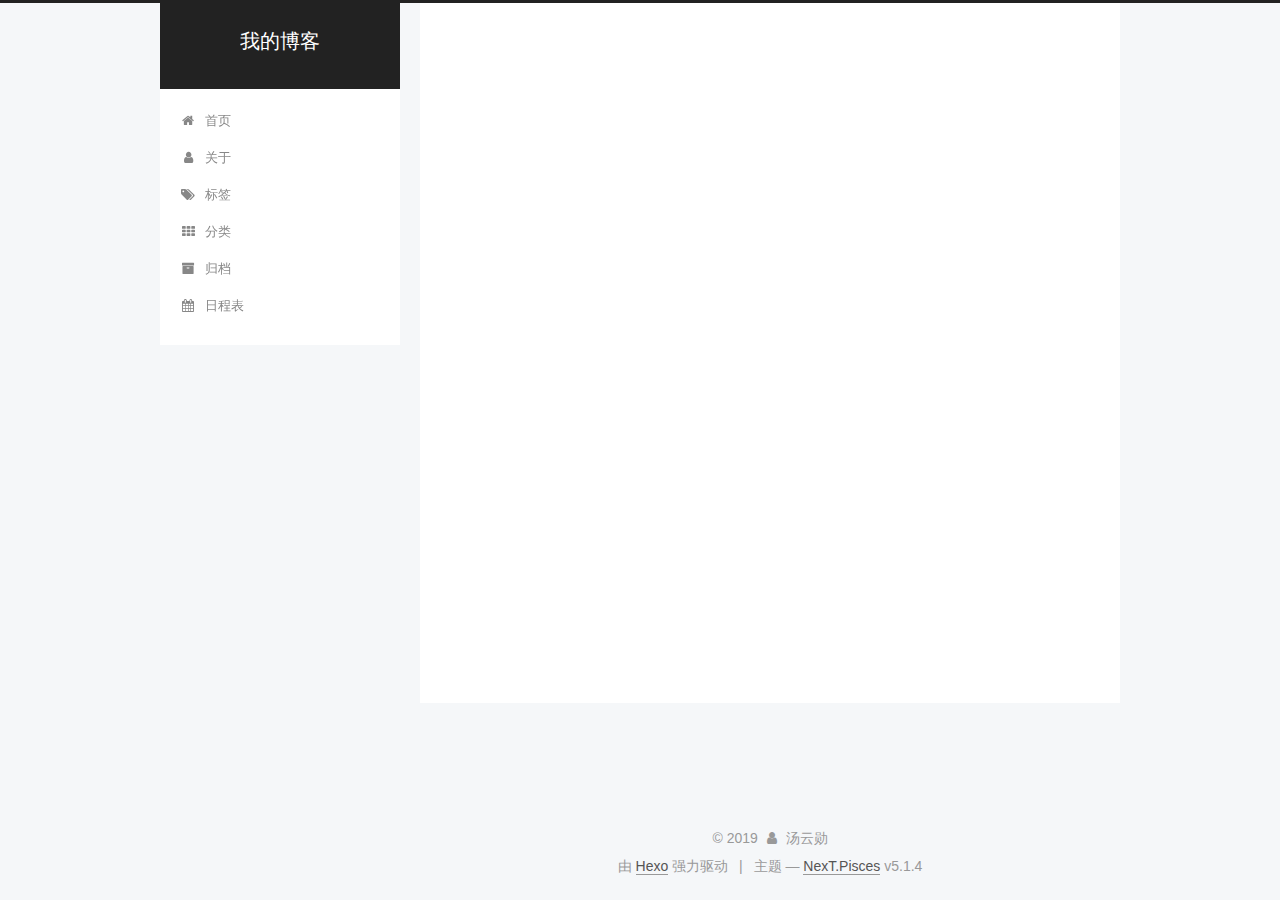
==== commit 32c28685: "Site updated: 2019-03-24 16:23:05" ====
--- a/archives/index.html
+++ b/archives/index.html
@@ -131,6 +131,16 @@
 
 
 
+  <script type="text/javascript">
+    var _hmt = _hmt || [];
+    (function() {
+      var hm = document.createElement("script");
+      hm.src = "https://hm.baidu.com/hm.js?767db4ee1769de108fba6ac84b763cf3";
+      var s = document.getElementsByTagName("script")[0];
+      s.parentNode.insertBefore(hm, s);
+    })();
+  </script>
+
 
 
 
@@ -390,6 +400,8 @@
         <div class="site-overview">
           <div class="site-author motion-element" itemprop="author" itemscope itemtype="http://schema.org/Person">
             
+              <img class="site-author-image" itemprop="image" src="/images/chenshan.jpg" alt="汤云勋">
+            
               <p class="site-author-name" itemprop="name">汤云勋</p>
               <p class="site-description motion-element" itemprop="description">一起学习，一起进步！</p>
           </div>
@@ -618,6 +630,113 @@
   
 
   
+  <script src="https://cdn1.lncld.net/static/js/av-core-mini-0.6.4.js"></script>
+  <script>AV.initialize("442aNTvtd8JHoX7WiPUCy9UN-gzGzoHsz", "O36OeGHuqjbq42YPzrdDf4kI");</script>
+  <script>
+    function showTime(Counter) {
+      var query = new AV.Query(Counter);
+      var entries = [];
+      var $visitors = $(".leancloud_visitors");
+
+      $visitors.each(function () {
+        entries.push( $(this).attr("id").trim() );
+      });
+
+      query.containedIn('url', entries);
+      query.find()
+        .done(function (results) {
+          var COUNT_CONTAINER_REF = '.leancloud-visitors-count';
+
+          if (results.length === 0) {
+            $visitors.find(COUNT_CONTAINER_REF).text(0);
+            return;
+          }
+
+          for (var i = 0; i < results.length; i++) {
+            var item = results[i];
+            var url = item.get('url');
+            var time = item.get('time');
+            var element = document.getElementById(url);
+
+            $(element).find(COUNT_CONTAINER_REF).text(time);
+          }
+          for(var i = 0; i < entries.length; i++) {
+            var url = entries[i];
+            var element = document.getElementById(url);
+            var countSpan = $(element).find(COUNT_CONTAINER_REF);
+            if( countSpan.text() == '') {
+              countSpan.text(0);
+            }
+          }
+        })
+        .fail(function (object, error) {
+          console.log("Error: " + error.code + " " + error.message);
+        });
+    }
+
+    function addCount(Counter) {
+      var $visitors = $(".leancloud_visitors");
+      var url = $visitors.attr('id').trim();
+      var title = $visitors.attr('data-flag-title').trim();
+      var query = new AV.Query(Counter);
+
+      query.equalTo("url", url);
+      query.find({
+        success: function(results) {
+          if (results.length > 0) {
+            var counter = results[0];
+            counter.fetchWhenSave(true);
+            counter.increment("time");
+            counter.save(null, {
+              success: function(counter) {
+                var $element = $(document.getElementById(url));
+                $element.find('.leancloud-visitors-count').text(counter.get('time'));
+              },
+              error: function(counter, error) {
+                console.log('Failed to save Visitor num, with error message: ' + error.message);
+              }
+            });
+          } else {
+            var newcounter = new Counter();
+            /* Set ACL */
+            var acl = new AV.ACL();
+            acl.setPublicReadAccess(true);
+            acl.setPublicWriteAccess(true);
+            newcounter.setACL(acl);
+            /* End Set ACL */
+            newcounter.set("title", title);
+            newcounter.set("url", url);
+            newcounter.set("time", 1);
+            newcounter.save(null, {
+              success: function(newcounter) {
+                var $element = $(document.getElementById(url));
+                $element.find('.leancloud-visitors-count').text(newcounter.get('time'));
+              },
+              error: function(newcounter, error) {
+                console.log('Failed to create');
+              }
+            });
+          }
+        },
+        error: function(error) {
+          console.log('Error:' + error.code + " " + error.message);
+        }
+      });
+    }
+
+    $(function() {
+      var Counter = AV.Object.extend("Counter");
+      if ($('.leancloud_visitors').length == 1) {
+        addCount(Counter);
+      } else if ($('.post-title-link').length > 1) {
+        showTime(Counter);
+      }
+    });
+  </script>
+
+
+
+  
 
   
 
